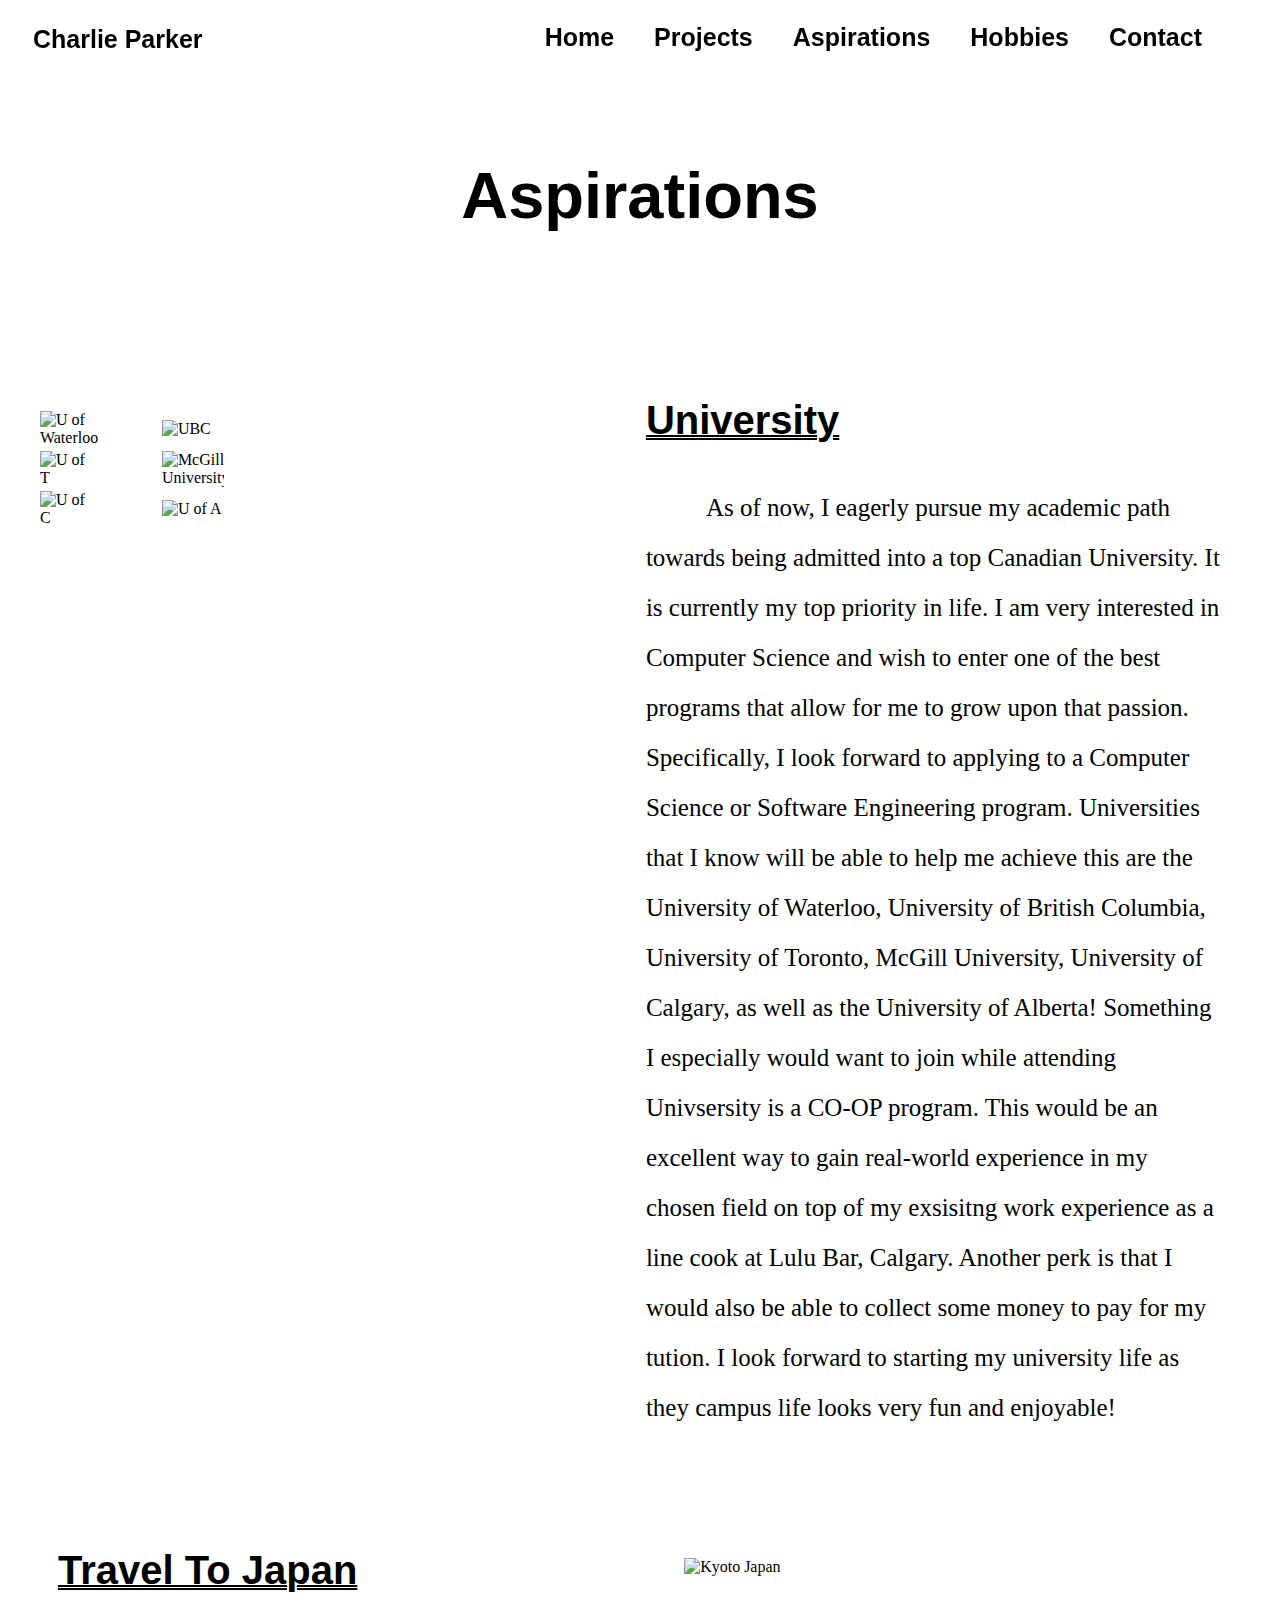
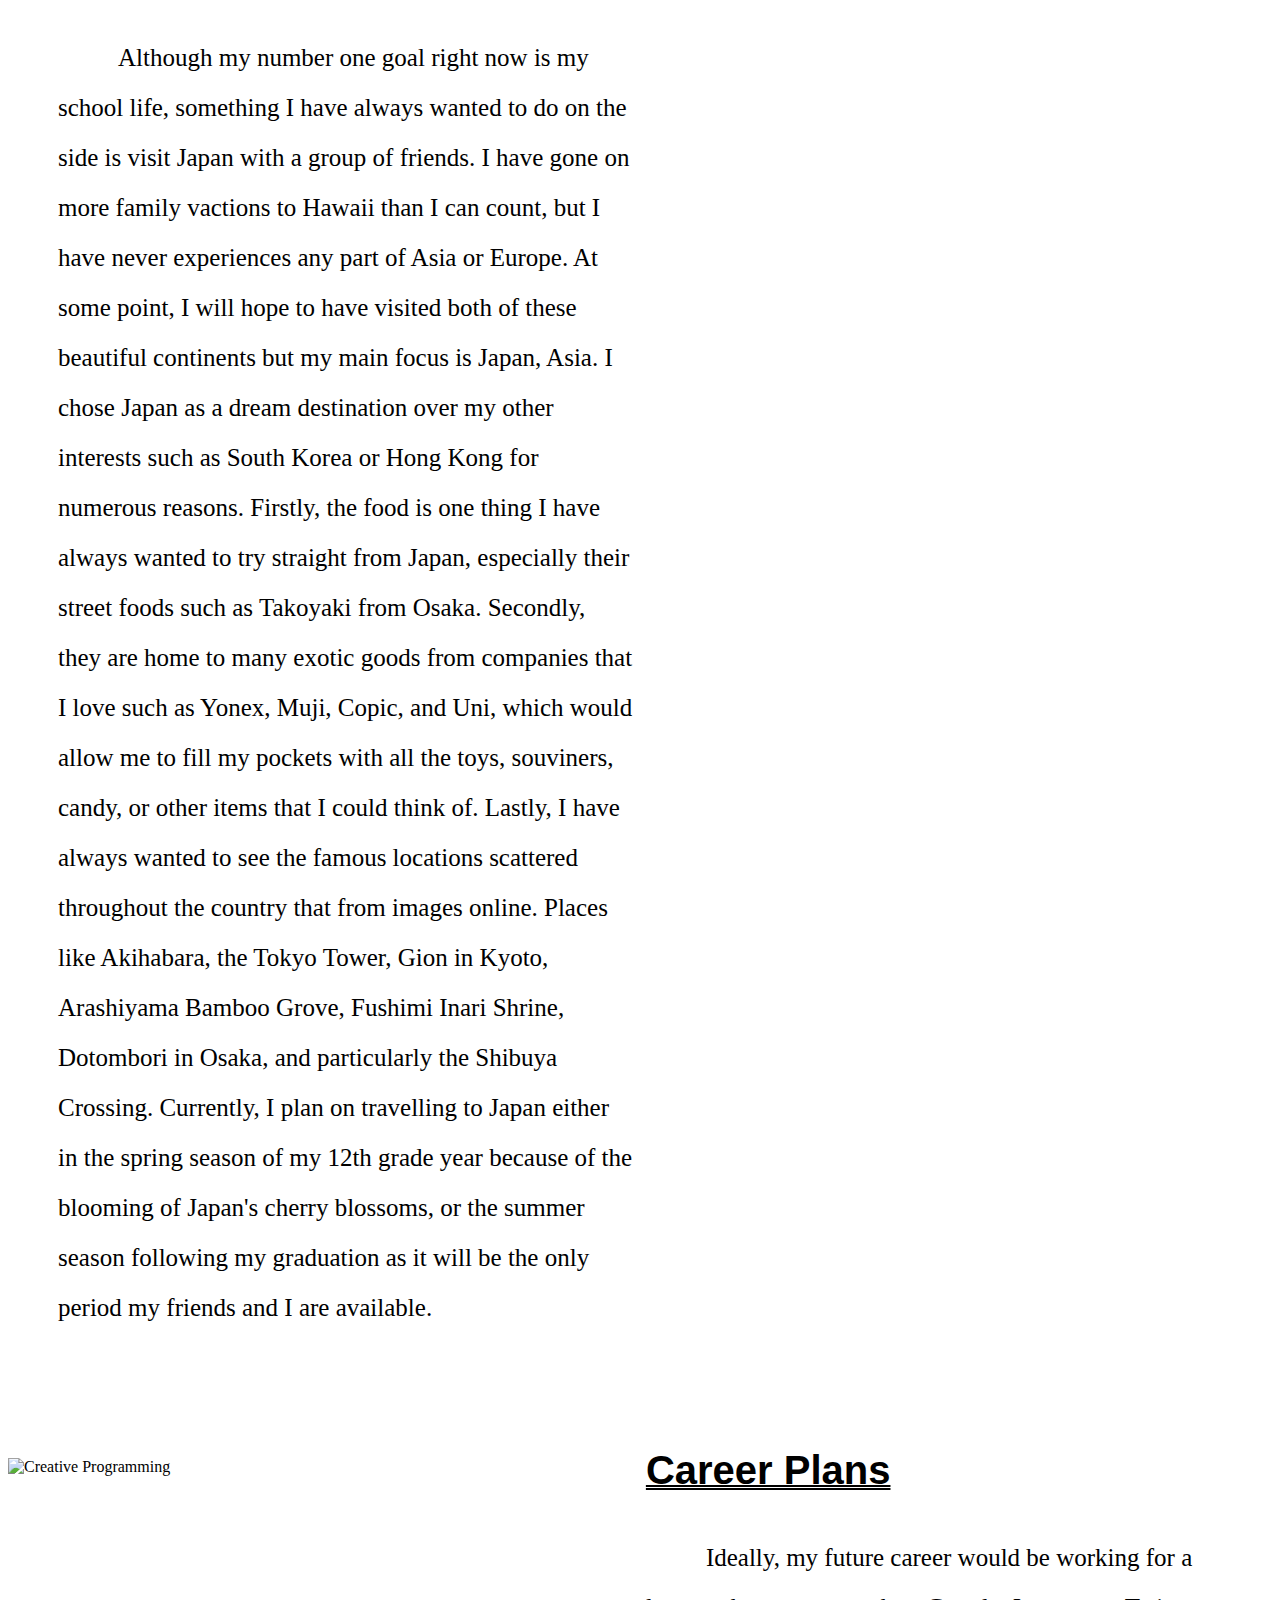
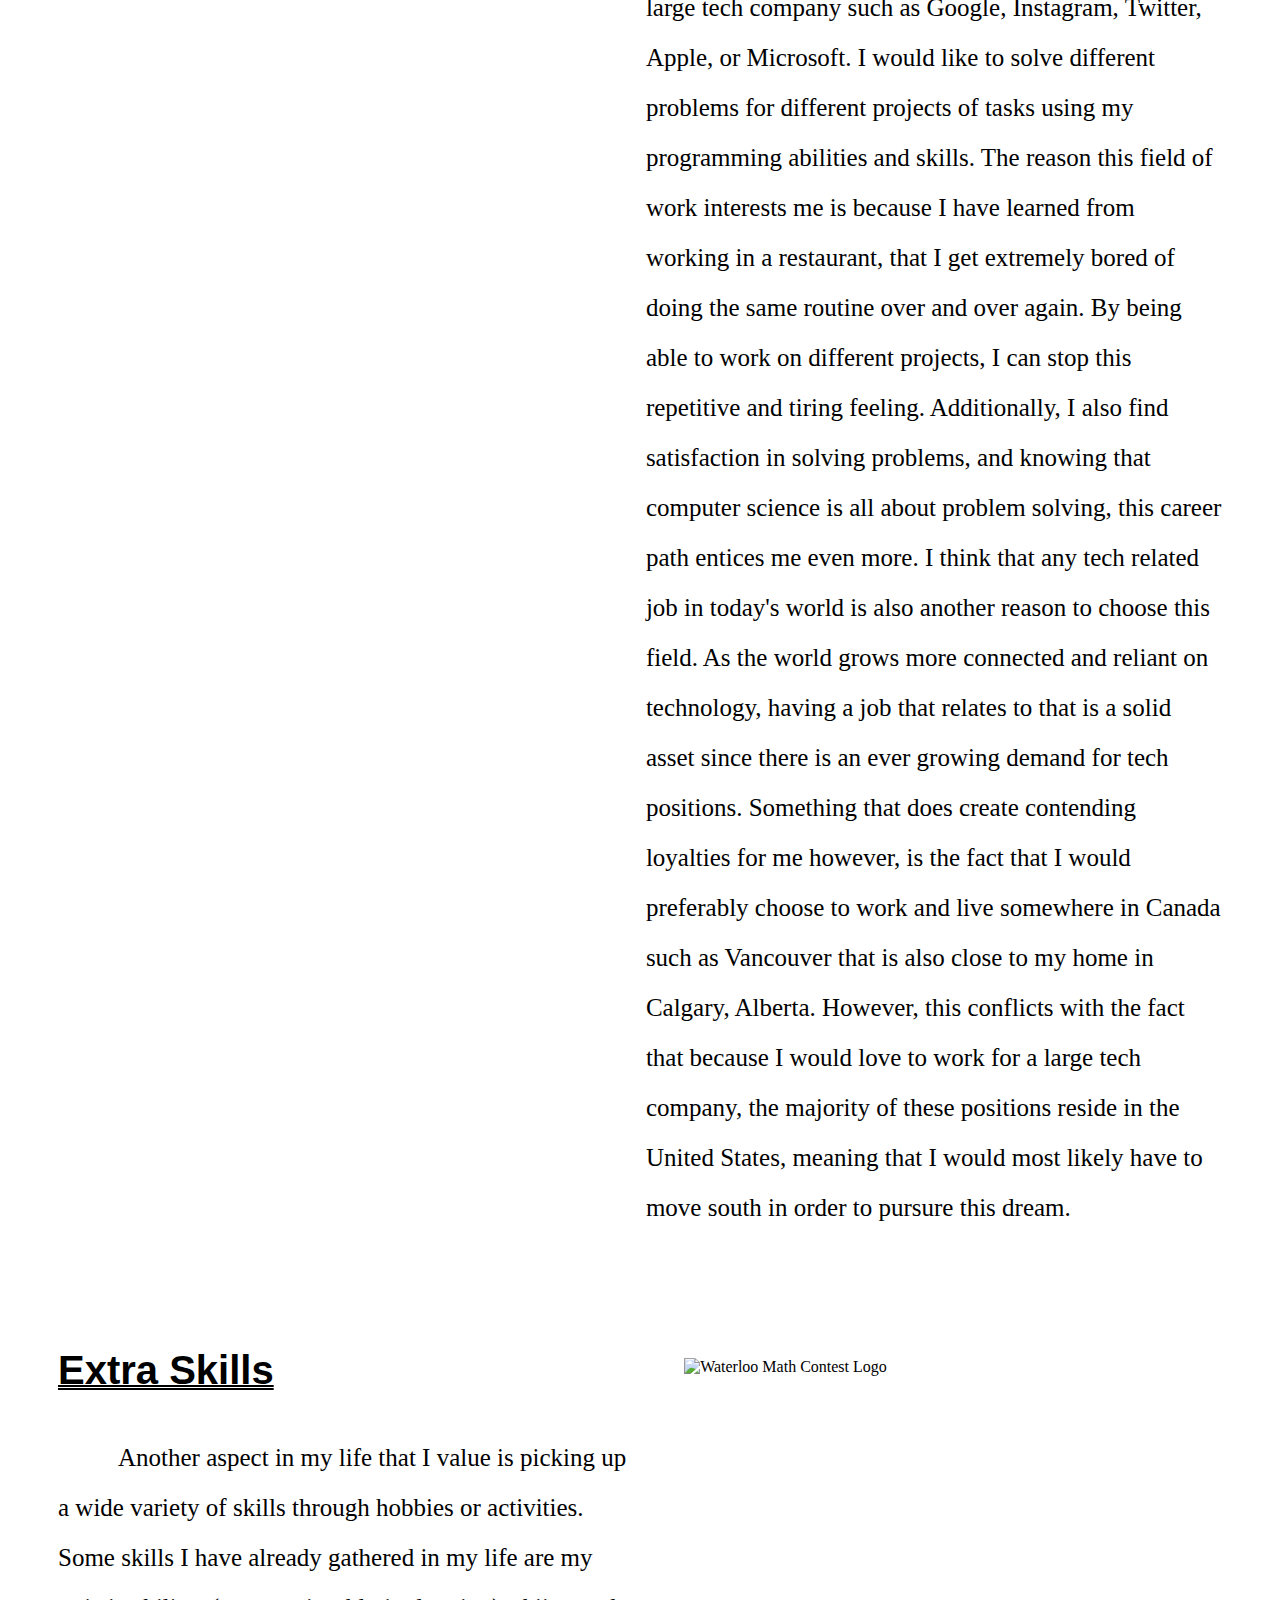
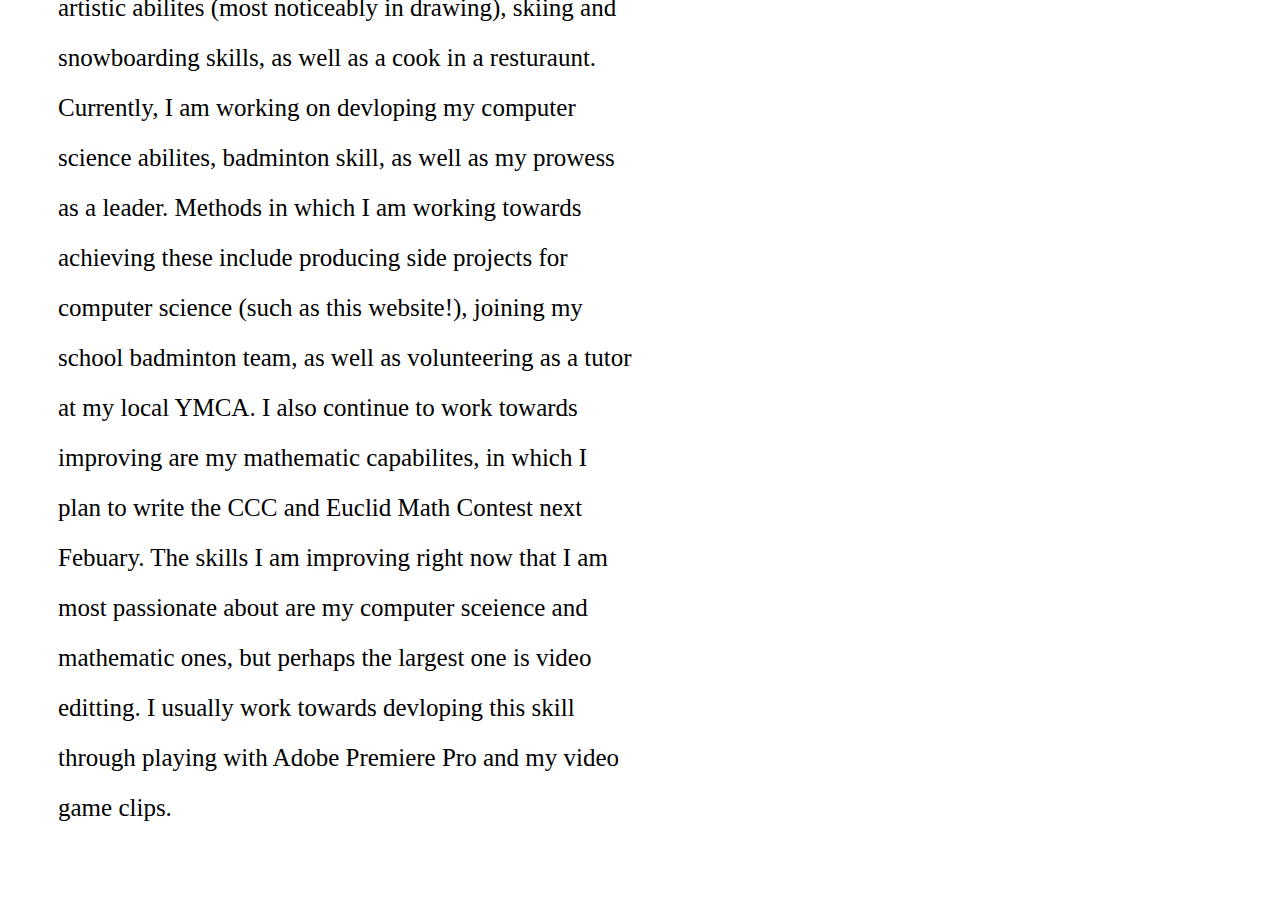
==== aspirations.html @ ce06e447 "Add files via upload" ====
<!DOCTYPE html>
<html>

<head>
  <meta charset="utf-8">
  <meta name="viewport" content="width=device-width">
  <title>Personal Website - Charlie Parker</title>
  <link href="style.css" rel="stylesheet" type="text/css" />
</head>

<body id='body2'>
  <div class='navBarLight'>
    <h1>Charlie Parker</h1>
    <a class='navEffectLight' href="contact.html">Contact</a>
    <a class='navEffectLight' href="hobbies.html">Hobbies</a>
    <a class='navEffectLight' href="aspirations.html">Aspirations</a>
    <a class='navEffectLight' href="projects.html">Projects</a>
    <a class='navEffectLight' href="index.html">Home</a>
  </div>

  <h1 class='title'>Aspirations</h1>
  <div class='aspirationsList'>
    <div id='rowAlign'>
      <table id='aspirationsTable'>
        <tr>
          <td><img class='universityPng' src='https://upload.wikimedia.org/wikipedia/en/thumb/6/6e/University_of_Waterloo_seal.svg/1200px-University_of_Waterloo_seal.svg.png' alt='U of Waterloo'></td><td><img class='universityPng' src='https://cdn.remitanalyst.com/filters:format(webp)/images/blogs/86-canada-universities-with-best-scholarship/ubc-logo.jpg' alt='UBC'></td>
        </tr>
        <tr>
          <td><img class='universityPng' src='https://upload.wikimedia.org/wikipedia/en/thumb/0/04/Utoronto_coa.svg/250px-Utoronto_coa.svg.png' alt='U of T'></td><td><img class='universityPng' src='https://www.huanglabmcgill.org/uploads/1/2/1/6/121601138/mcgill_orig.png' alt='McGill University'></td>
        </tr>
        <tr>
          <td><img class='universityPng' src='https://upload.wikimedia.org/wikipedia/en/thumb/f/fb/UofCCoat.svg/1200px-UofCCoat.svg.png' alt='U of C'></td><td><img class='universityPng' src='https://leapassets.s3.ap-south-1.amazonaws.com/1200px_University_of_Alberta_seal_svg_df4d1d3cb6.png' alt='U of A'></td>
        </tr>
      </table>
      <div class='aspirationsItem'>
        <h3 class='subTitle'>University</h3>
        <p>As of now, I eagerly pursue my academic path towards being admitted into a top Canadian University. It is currently my top priority in life. I am very interested in Computer Science and wish to enter one of the best programs that allow for me to grow upon that passion. Specifically, I look forward to applying to a Computer Science or Software Engineering program. Universities that I know will be able to help me achieve this are the University of Waterloo, University of British Columbia, University of Toronto, McGill University, University of Calgary, as well as the University of Alberta! Something I especially would want to join while attending Univsersity is a CO-OP program. This would be an excellent way to gain real-world experience in my chosen field on top of my exsisitng work experience as a line cook at Lulu Bar, Calgary. Another perk is that I would also be able to collect some money to pay for my tution. I look forward to starting my university life as they campus life looks very fun and enjoyable!</p>
      </div>
    </div>
    <div id='rowAlign'>
      <div class='aspirationsItem'>
        <h3 class='subTitle'>Travel To Japan</h3>
        <p>Although my number one goal right now is my school life, something I have always wanted to do on the side is visit Japan with a group of friends. I have gone on more family vactions to Hawaii than I can count, but I have never experiences any part of Asia or Europe. At some point, I will hope to have visited both of these beautiful continents but my main focus is Japan, Asia. I chose Japan as a dream destination over my other interests such as South Korea or Hong Kong for numerous reasons. Firstly, the food is one thing I have always wanted to try straight from Japan, especially their street foods such as Takoyaki from Osaka. Secondly, they are home to many exotic goods from companies that I love such as Yonex, Muji, Copic, and Uni, which would allow me to fill my pockets with all the toys, souviners, candy, or other items that I could think of. Lastly, I have always wanted to see the famous locations scattered throughout the country that from images online. Places like Akihabara, the Tokyo Tower, Gion in Kyoto, Arashiyama Bamboo Grove, Fushimi Inari Shrine, Dotombori in Osaka, and particularly the Shibuya Crossing. Currently, I plan on travelling to Japan either in the spring season of my 12th grade year because of the blooming of Japan's cherry blossoms, or the summer season following my graduation as it will be the only period my friends and I are available.</p>
      </div>
      <img class='aspirationsImage' src='https://www.state.gov/wp-content/uploads/2019/04/Japan-2107x1406.jpg' alt='Kyoto Japan'>
    </div>
    <div id='rowAlign'>
      <img class='aspirationsImage' src='https://www.apple.com/newsroom/images/passions/education/Apple-STEAM-Day-hero_Full-Bleed-Image.jpg.large.jpg' alt='Creative Programming'>
      <div class='aspirationsItem'>
        <h3 class='subTitle'>Career Plans</h3>
        <p>Ideally, my future career would be working for a large tech company such as Google, Instagram, Twitter, Apple, or Microsoft. I would like to solve different problems for different projects of tasks using my programming abilities and skills. The reason this field of work interests me is because I have learned from working in a restaurant, that I get extremely bored of doing the same routine over and over again. By being able to work on different projects, I can stop this repetitive and tiring feeling. Additionally, I also find satisfaction in solving problems, and knowing that computer science is all about problem solving, this career path entices me even more. I think that any tech related job in today's world is also another reason to choose this field. As the world grows more connected and reliant on technology, having a job that relates to that is a solid asset since there is an ever growing demand for tech positions. Something that does create contending loyalties for me however, is the fact that I would preferably choose to work and live somewhere in Canada such as Vancouver that is also close to my home in Calgary, Alberta. However, this conflicts with the fact that because I would love to work for a large tech company, the majority of these positions reside in the United States, meaning that I would most likely have to move south in order to pursure this dream.</p>
      </div>
    </div>
    <div id='rowAlign'>
      <div class='aspirationsItem'>
        <h3 class='subTitle'>Extra Skills</h3>
        <p>Another aspect in my life that I value is picking up a wide variety of skills through hobbies or activities. Some skills I have already gathered in my life are my artistic abilites (most noticeably in drawing), skiing and snowboarding skills, as well as a cook in a resturaunt. Currently, I am working on devloping my computer science abilites, badminton skill, as well as my prowess as a leader. Methods in which I am working towards achieving these include producing side projects for computer science (such as this website!), joining my school badminton team, as well as volunteering as a tutor at my local YMCA. I also continue to work towards improving are my mathematic capabilites, in which I plan to write the CCC and Euclid Math Contest next Febuary. The skills I am improving right now that I am most passionate about are my computer sceience and mathematic ones, but perhaps the largest one is video editting. I usually work towards devloping this skill through playing with Adobe Premiere Pro and my video game clips.</p>
      </div>
      <img class='aspirationsImage' src='http://umchighschool.com/wp-content/uploads/2021/02/CEMC-Logo.png' alt='Waterloo Math Contest Logo'>
    </div>
  </div>
  
  <script src="script.js"></script>
</body>

</html>
---- style.css ----
html {
  height: 100%;
  width: 100%;
}

#body {
  margin: 0px;
  background: linear-gradient(rgba(0, 0, 0, 0.5), rgba(0, 0, 0, 0.5)), url('https://images.alphacoders.com/991/991927.jpg');
  background-size: cover;
  background-position: center;
  background-repeat: no-repeat;
  background-attachment: fixed;
  height: 200%;
  width: 100%;
}

.navBarDark {
  position: sticky;
  top: 0;
  overflow: hidden;
  background-color: transparent;
  padding-right: 50px;
  padding-bottom: 0px;
}

.navBarDark h1 {
  float: left;
  font-size: 25px;
  text-align: center;
  padding-left: 25px;
  color: white;
  margin-bottom: 10px;
}

.navBarDark a {
  float: right;
  color: white;
  text-align: center;
  font-size: 25px;
  padding: 15px 20px;
  text-decoration: none;
}

#homeTitle {
  text-align: center;
  margin-bottom: 1000px;
  margin-top: 100px;
  font-family: 'Poppins', sans-serif;
  position: sticky;
  top: 75px;
}

#homeTitle h1 {
  font-size: 100px;
  margin-bottom: 0;
  color: white;
}

#homeTitle h5 {
  font-size: 25px;
  margin-top: 0;
  margin-bottom: 0;
  color: white;
}

#homeTitle h6 {
  font-size: 15px;
  margin-top: 10px;
  margin-bottom: 0;
  color: white;
}

.navList {
  text-align: center;
  background-color: white;
  margin: 0;
  padding: 0;
}

.navList li {
  font-family: 'Poppins', sans-serif;
  font-size: 25px;
  margin: 50px 0px;
  display: table-cell;
  font-weight: 500;
  border: 3px solid #8d54ff;
  width: 20%;
  padding-bottom: 50px;
  position: relative;
}

.navList a {
  color: white;
  background-color: #8d54ff;
  text-align: center;
  font-size: 20px;
  padding: 15px 20px;
  text-decoration: none;
  border: 2px solid #8d54ff;
  border-radius: 8px;
  bottom: 50px;
  left: 25%;
  right: 25%;
  position: absolute;
}

.navList a:hover {
  color: #8d54ff;
  background-color: white;
}

.navList h2 {
  font-family: 'Poppins', sans-serif;
  font-weight: 400;
  font-size: 40px;
  margin: 20px 0px;
}

.navList p {
  font-size: 20px;
  margin: 20px 50px 400px 50px;
}

#projectsHover:hover {
  background: linear-gradient(rgba(0, 0, 0, 0.5), rgba(0, 0, 0, 0.5)), url('https://thumbs.dreamstime.com/b/computer-code-programming-coding-process-d-illustration-170640165.jpg');
  background-size: cover;
  background-repeat: no-repeat;
  background-position: center;
  color: white;
}

#aspirationsHover:hover {
  background: linear-gradient(rgba(0, 0, 0, 0.5), rgba(0, 0, 0, 0.5)), url('https://media.istockphoto.com/id/1252548900/vector/businessman-holding-a-flag-looking-at-the-flag-farther-from-the-top-of-the-arrow.jpg?s=612x612&w=0&k=20&c=OPREH08X2K_8lAJU9Vciy5Y0Gx5MtUDtB8ygN3kkA9Y=');
  background-size: cover;
  background-repeat: no-repeat;
  background-position: center;
  color: white;
}

#hobbiesHover:hover {
  background: linear-gradient(rgba(0, 0, 0, 0.5), rgba(0, 0, 0, 0.5)), url('https://cdn-res.keymedia.com/cms/images/ca/155/0319_637171637373959129.jpg');
  background-size: cover;
  background-repeat: no-repeat;
  background-position: center;
  color: white;
}

#contactHover:hover {
  background: linear-gradient(rgba(0, 0, 0, 0.5), rgba(0, 0, 0, 0.5)), url('https://media.istockphoto.com/id/1170264057/photo/contact-us-concept-with-wood-block-and-symbols.jpg?s=612x612&w=0&k=20&c=dOAQngtWUKDNZTQz98IaPR4-fax102aaf2T5P1Zk_KA=');
  background-size: cover;
  background-repeat: no-repeat;
  background-position: center;
  color: white;
}

#projectsHover {
  border-right:none;
}

#aspirationsHover {
  border-right:none;
}

#hobbiesHover {
  border-right:none;
}

#navContainer {
  padding: 100px 80px;
  background-color: transparent;
  position: sticky;
  top: 200px;
}

#body1 {
  background: url('https://wallpaperaccess.com/full/260164.jpg');
}

.title {
  text-align: center;
  margin-top: 75px;
  font-family: 'Poppins', sans-serif;
  font-size: 65px;
  font-weight: 600;
}

.projectsTable, .projectsTableData {
  border: 3px solid #8d54ff;
  margin-left: auto;
  margin-right: auto;
  text-align: center;
}

.projectsTable {
  table-layout: fixed;
  width: 80%;
}

.projectButton {
  color: white;
  font-size: 50px;
  padding: 200px 20px;
  text-decoration: none;
  display: block;
}

#empty {
  font-size: 30px;
  font-weight: 100;
  background: linear-gradient(lightgrey, black);
  color: black;
}

#empty:hover {
  background: linear-gradient(white, #1c1c1c);
  color: white;
}

#worldCupSim {
  background: linear-gradient(rgba(0, 0, 0, 0.5), rgba(0, 0, 0, 0.5)), url('https://images.indianexpress.com/2022/12/FIFA-World-Cup-2022-finals.jpg');
  background-size: cover;
  background-repeat: no-repeat;
  background-position: center;
}

#worldCupSim:hover {
  background: url('https://images.indianexpress.com/2022/12/FIFA-World-Cup-2022-finals.jpg');
  background-size: cover;
  background-repeat: no-repeat;
  background-position: center;
}

#dragonGame {
  background: linear-gradient(rgba(0, 0, 0, 0.5), rgba(0, 0, 0, 0.5)), url('https://preview.redd.it/cceb82p5arz61.jpg?auto=webp&s=0398b8f36053d2022c96362633580cfc5994bd52');
  background-size: cover;
  background-repeat: no-repeat;
  background-position: center;
}

#dragonGame:hover {
  background: url('https://preview.redd.it/cceb82p5arz61.jpg?auto=webp&s=0398b8f36053d2022c96362633580cfc5994bd52');
  background-size: cover;
  background-repeat: no-repeat;
  background-position: center;
}

#red7 {
  background: linear-gradient(rgba(0, 0, 0, 0.5), rgba(0, 0, 0, 0.5)), url('https://meeplelikeus.b-cdn.net/wp-content/uploads/2017/09/20170905_113531.jpg');
  background-size: cover;
  background-repeat: no-repeat;
  background-position: center;
}

#red7:hover {
  background: url('https://meeplelikeus.b-cdn.net/wp-content/uploads/2017/09/20170905_113531.jpg');
  background-size: cover;
  background-repeat: no-repeat;
  background-position: center;
}

.navBarLight {
  position: sticky;
  top: 0;
  overflow: hidden;
  background-color: transparent;
  padding-right: 50px;
}

.navBarLight h1 {
  float: left;
  font-size: 25px;
  text-align: center;
  padding-left: 25px;
  color: black;
  margin-bottom: 10px;
}

.navBarLight a {
  float: right;
  color: black;
  text-align: center;
  font-size: 25px;
  padding: 15px 20px;
  text-decoration: none;
}

.navBarLight a:hover {
  color: #8d54ff;
}

.emailContainer {
  font-size: 30px;
  text-align: center;
  padding: 10px;
  display: inline-block;
  margin-right: auto;
  margin-left: auto;
}

.emailContainer h4 {
  font-size: 30px;
  padding-bottom: 0;
  margin-bottom: 15px;
}

.email {
  position: relative;
  padding: 0;
  margin: 0;
  z-index: 1;
  display: inline-block;
}

.email:after {
  content: '';
  position: absolute;
  background-color: #8d54ff;
  width: calc(100% + 16px);
  top: -8px;
  bottom: -8px;
  left: -8px;
  z-index: -1;
  
  transform: scaleX(0.02);
  transform-origin: left;
  transition: transform 250ms ease-in;
}

.emailContainer:hover .email:after {
  transform: scaleX(1);
}

#body4 {
  text-align: center;
  background: url('https://wallpaperaccess.com/full/260164.jpg');
  background-size: cover;
  background-repeat: no-repeat;
  background-position: center;
}

#contactInfoTitle {
  margin-bottom: 0;
}

#hint {
  margin-top: 5px;
}

#animePng {
  position: absolute;
  bottom: 0;
  left: 0;
}

.navEffectDark {
  background-image: linear-gradient(
    to right,
    #8d54ff,
    #8d54ff 50%,
    white 50%
  );
  background-size: 200% 100%;
  background-position: -100%;
  display: inline-block;
  padding: 5px 0;
  position: relative;
  -webkit-background-clip: text;
  -webkit-text-fill-color: transparent;
  transition: all 0.3s ease-in-out;
}

.navEffectDark:before{
  content: '';
  background: #8d54ff;
  display: block;
  position: absolute;
  bottom: -3px;
  left: 0;
  width: 0;
  height: 3px;
  transition: all 0.3s ease-in-out;
}

.navEffectDark:hover {
 background-position: 0;
}

.navEffectDark:hover::before{
  width: 100%;
}

.navEffectLight {
  background-image: linear-gradient(
    to right,
    #8d54ff,
    #8d54ff 50%,
    black 50%
  );
  background-size: 200% 100%;
  background-position: -100%;
  display: inline-block;
  padding: 5px 0;
  position: relative;
  -webkit-background-clip: text;
  -webkit-text-fill-color: transparent;
  transition: all 0.3s ease-in-out;
}

.navEffectLight:before{
  content: '';
  background: #8d54ff;
  display: block;
  position: absolute;
  bottom: -3px;
  left: 0;
  width: 0;
  height: 3px;
  transition: all 0.3s ease-in-out;
}

.navEffectLight:hover {
 background-position: 0;
}

.navEffectLight:hover::before{
  width: 100%;
}

.navBarDark, .navBarLight {
  font-family: 'Poppins', sans-serif;
  font-size: 27px;
  font-weight: 700;
  height: 75px;
}

.aspirationsList {
  margin-top: 75px;
}

.aspirationsItem {
  width: 49%;
  display: inline-block;
  margin-top: 50px;
  padding: 0px 50px;
}

.aspirationsImage {
  width: 50%;
  display: inline-block;
  margin-top: 100px;
}

#aspirationsTable {
  width: 50%;
  margin: 0;
  display: inline-flex;
  margin-bottom: 75px;
  margin-top: 100px;
}

#aspirationsTable td {
  width: 15%;
  margin: 0;
}

.universityPng {
  margin-left: auto;
  margin-right: auto;
  display: block;
  width: 50%;
}

.subTitle {
  font-family: 'Poppins', sans-serif;
  text-decoration: underline;
  text-decoration-style: double;
  text-decoration-thickness: 1.5px;
  font-size: 40px;
}

.aspirationsItem p {
  font-size: 25px;
  line-height: 50px;
  text-indent: 60px;
}

#body2 {
  padding-bottom: 50px;
}

#rowAlign {
  vertical-align: middle;
  display: flex;
}

#body2, #body3 {
  background: url('https://wallpaperaccess.com/full/260164.jpg');
  background-size: cover;
  background-repeat: no-repeat;
  background-position: center;
  background-attachment: fixed;
}

iframe {
  width: 1024px;
  height: 576px;
  margin-top: 100px;
}
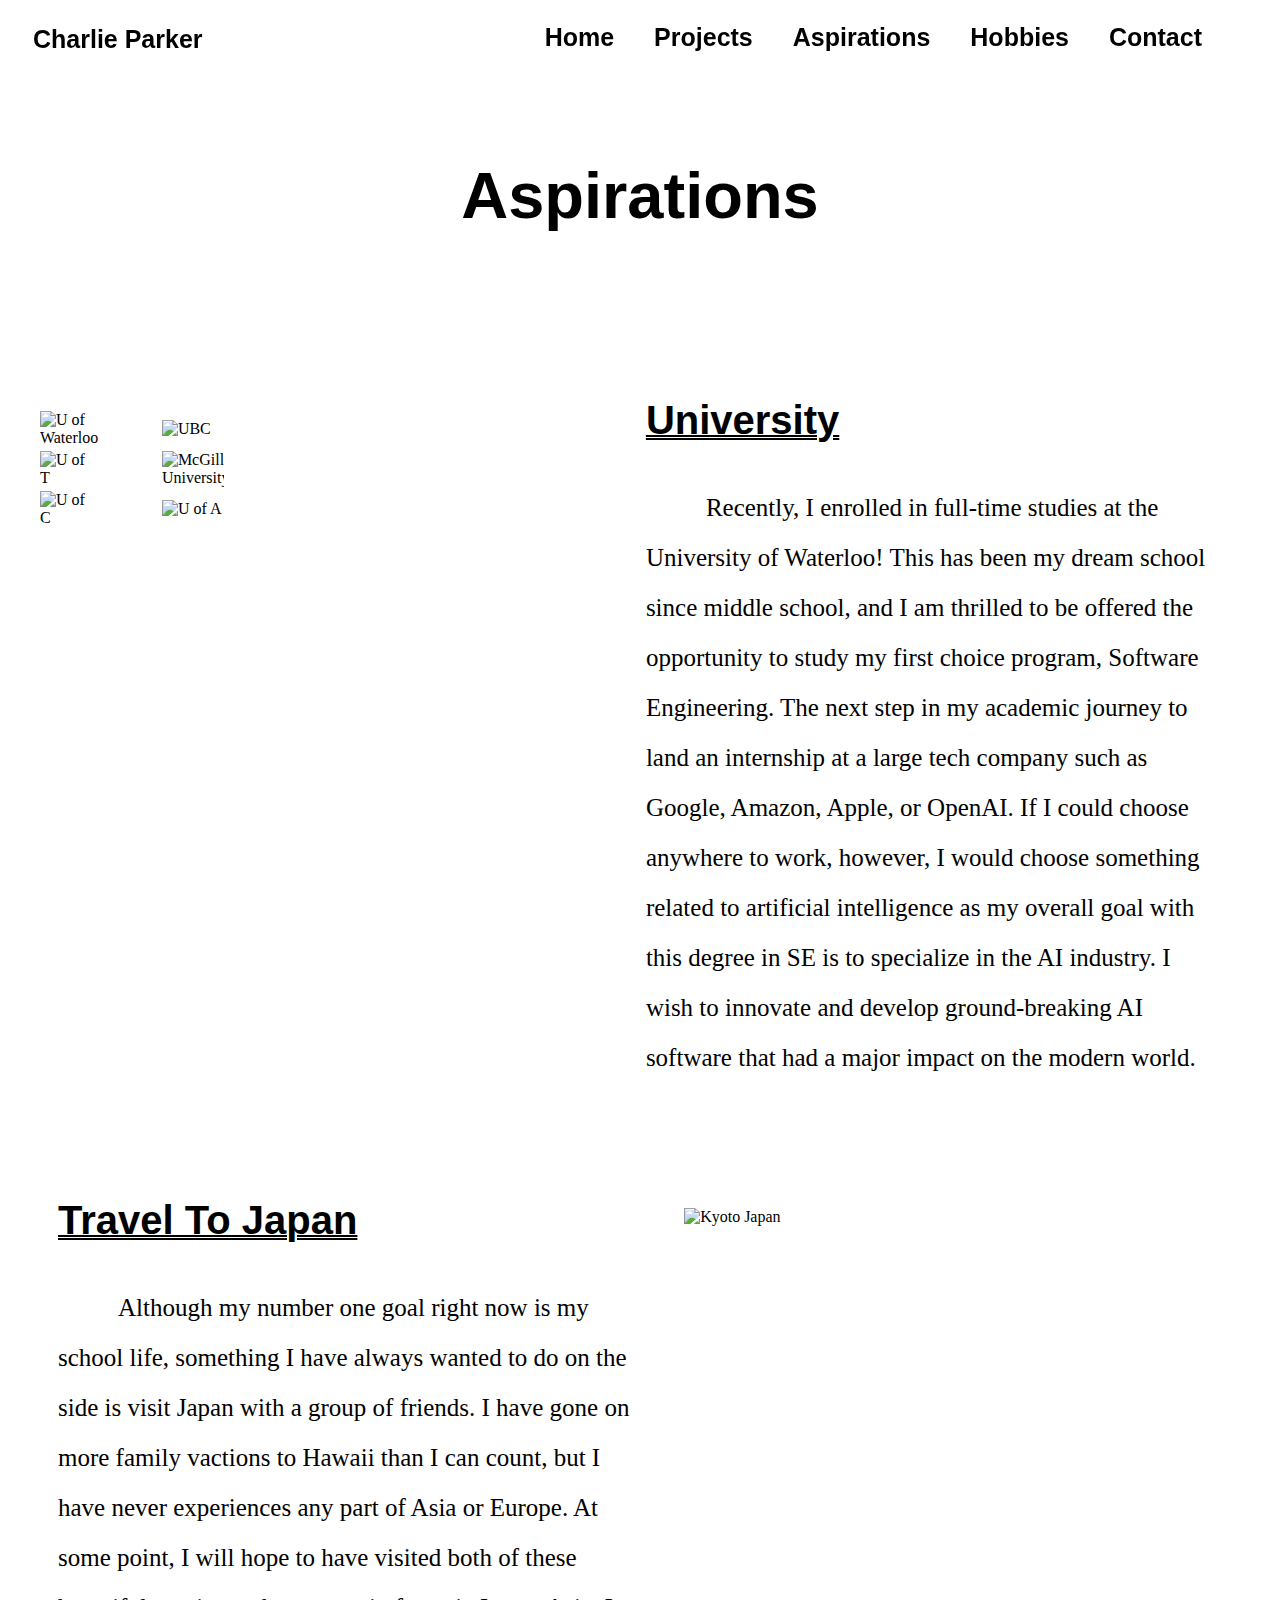
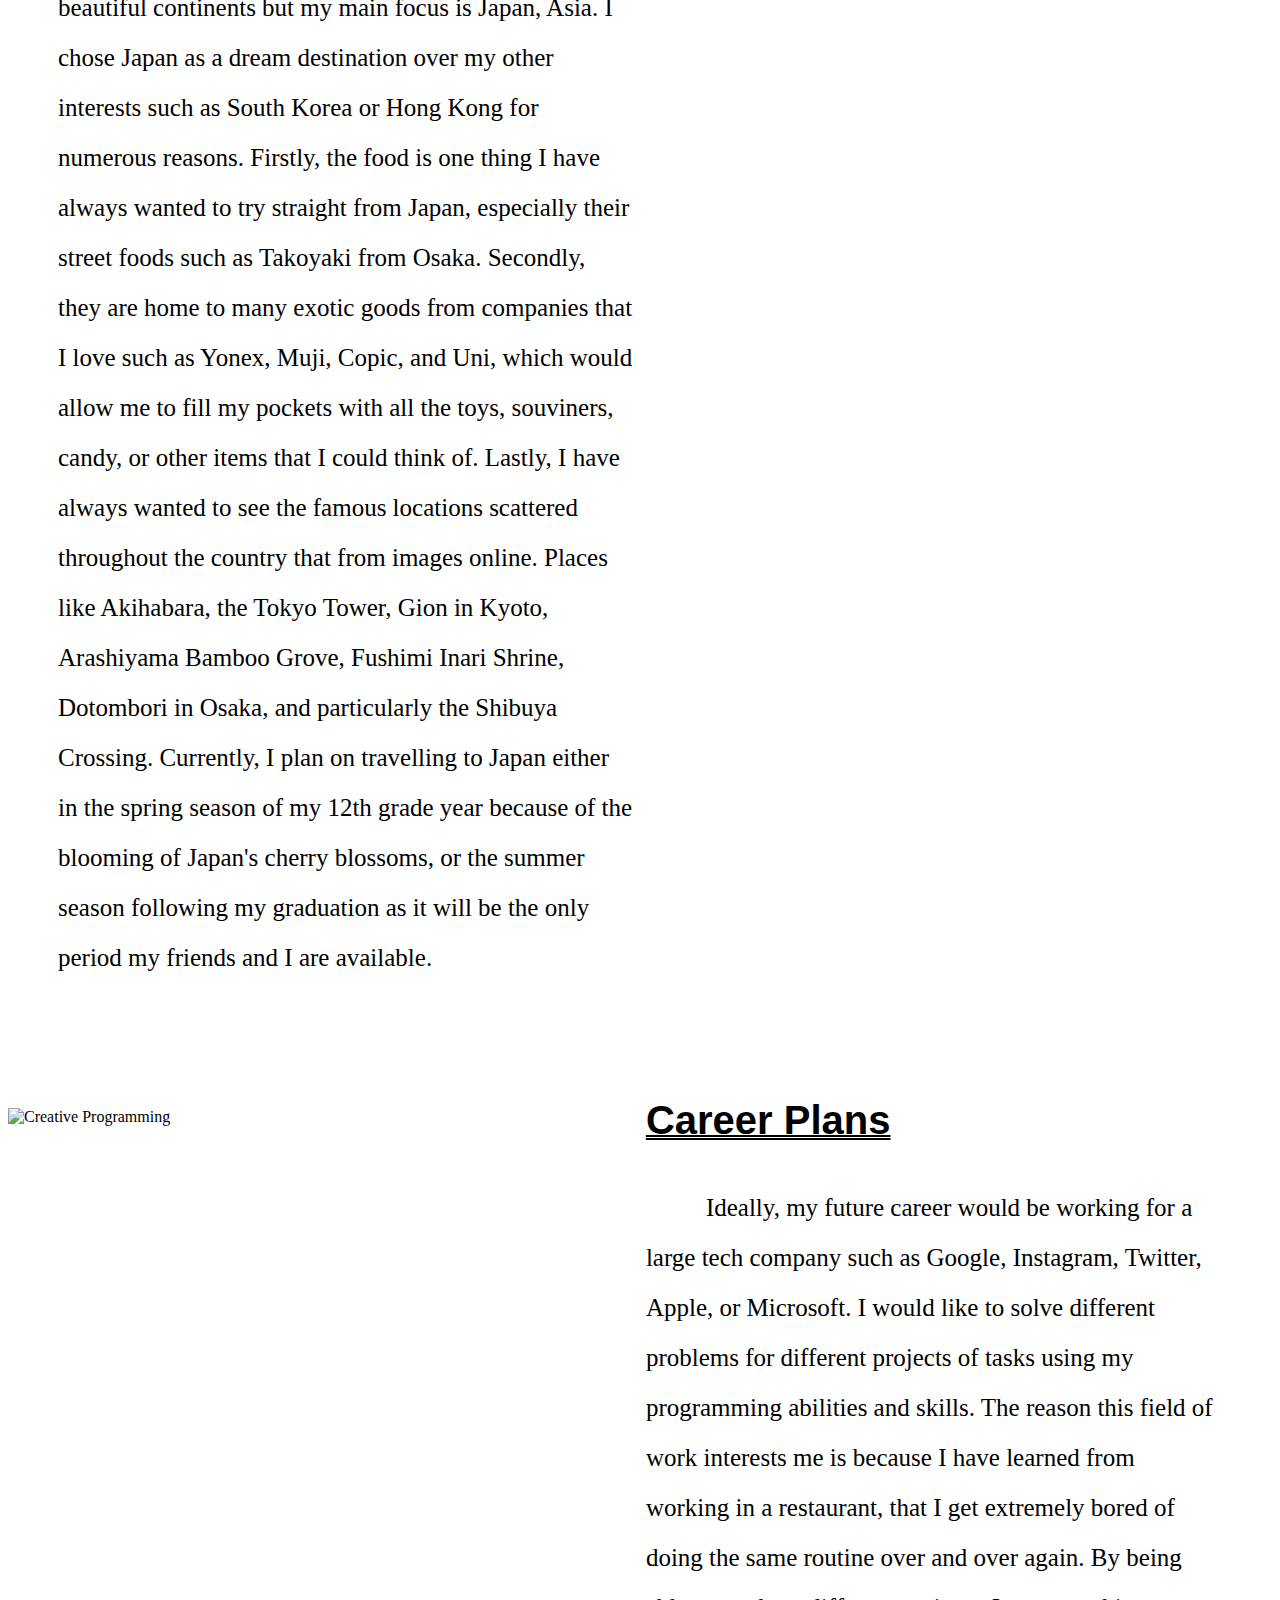
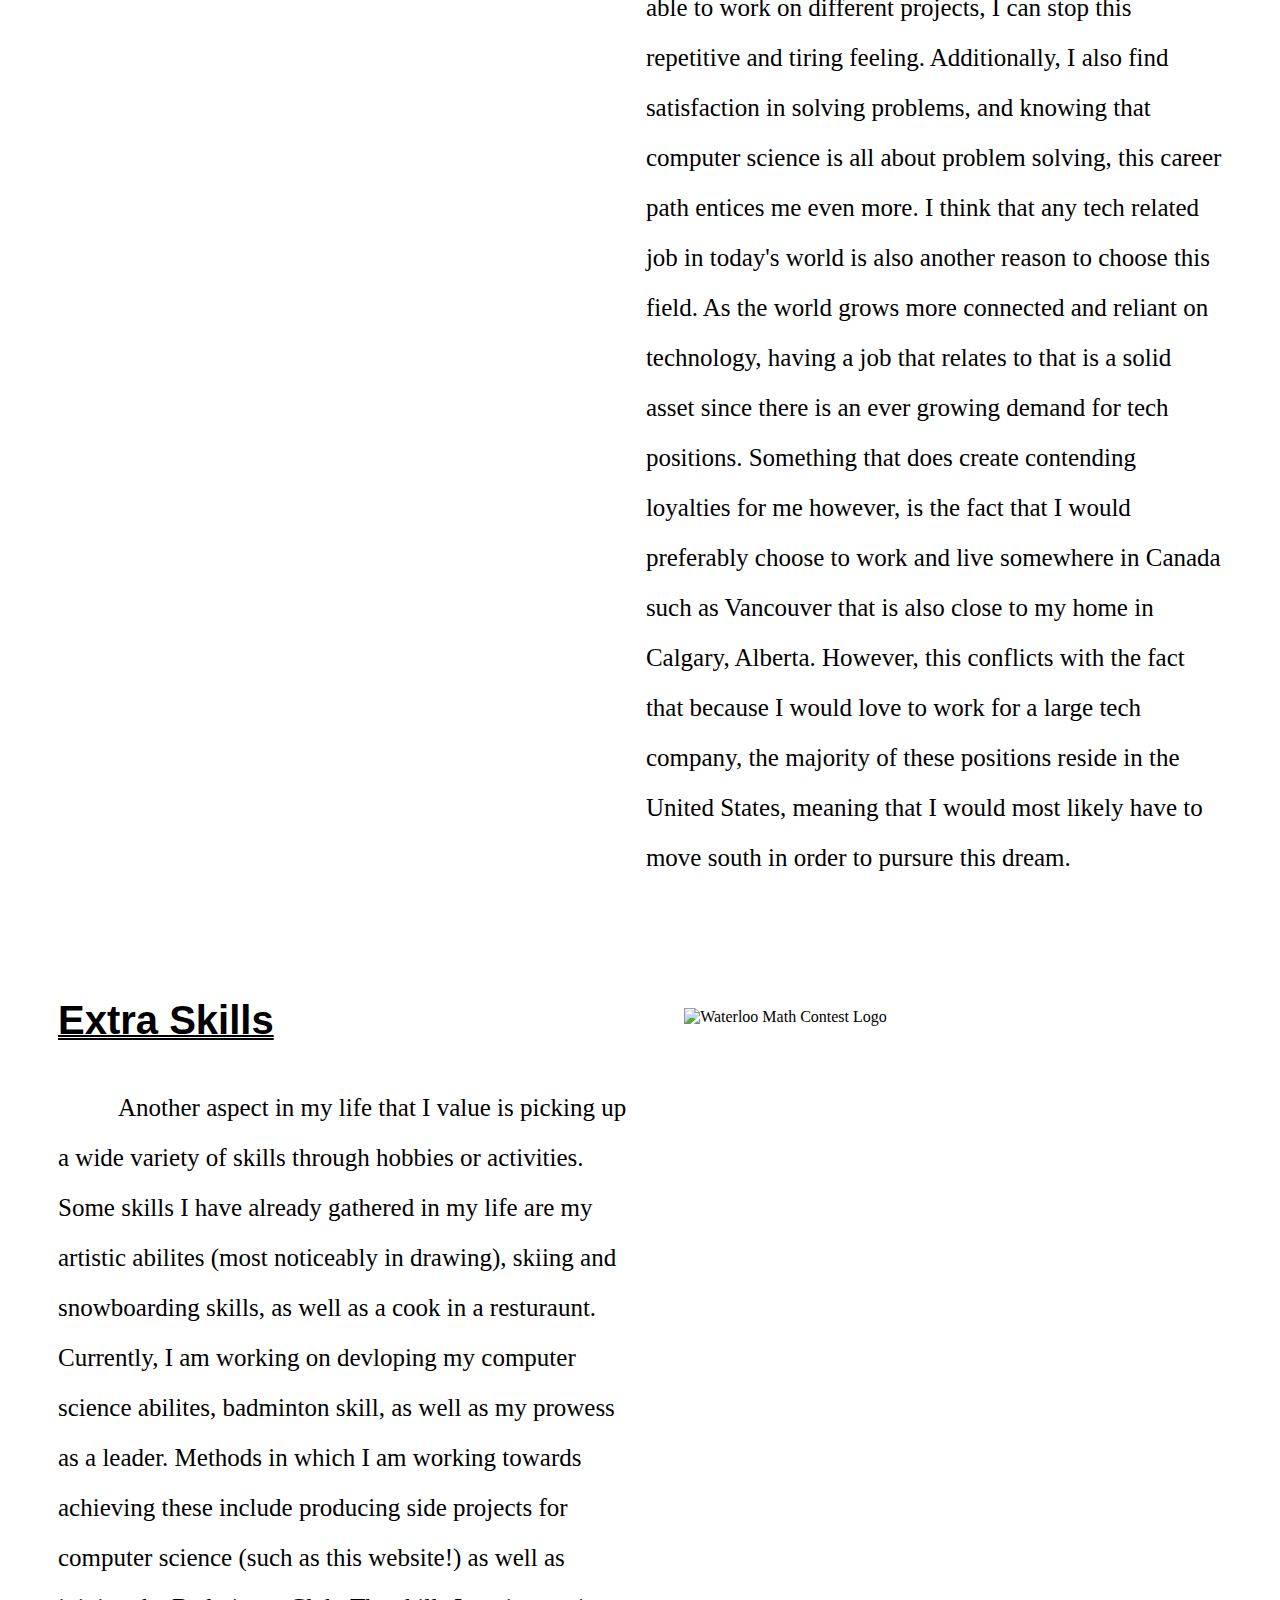
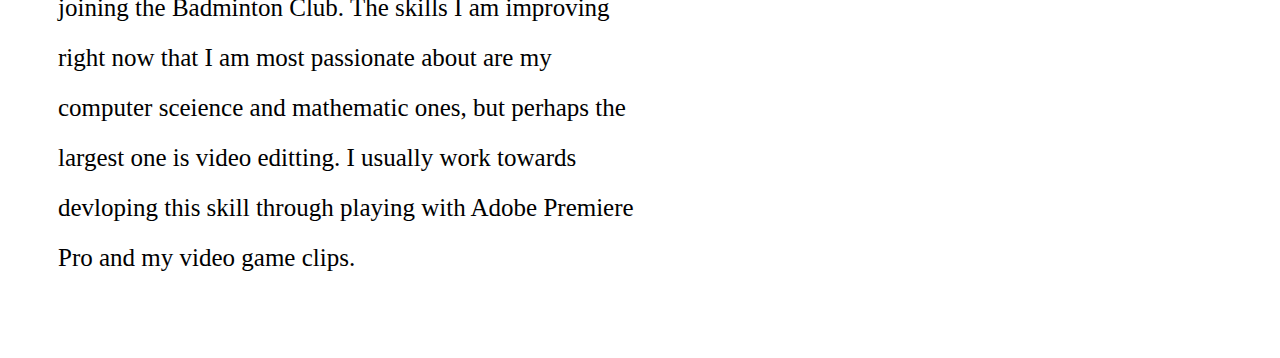
==== commit a20810a0: "Update aspirations.html" ====
--- a/aspirations.html
+++ b/aspirations.html
@@ -34,7 +34,7 @@
       </table>
       <div class='aspirationsItem'>
         <h3 class='subTitle'>University</h3>
-        <p>As of now, I eagerly pursue my academic path towards being admitted into a top Canadian University. It is currently my top priority in life. I am very interested in Computer Science and wish to enter one of the best programs that allow for me to grow upon that passion. Specifically, I look forward to applying to a Computer Science or Software Engineering program. Universities that I know will be able to help me achieve this are the University of Waterloo, University of British Columbia, University of Toronto, McGill University, University of Calgary, as well as the University of Alberta! Something I especially would want to join while attending Univsersity is a CO-OP program. This would be an excellent way to gain real-world experience in my chosen field on top of my exsisitng work experience as a line cook at Lulu Bar, Calgary. Another perk is that I would also be able to collect some money to pay for my tution. I look forward to starting my university life as they campus life looks very fun and enjoyable!</p>
+        <p>Recently, I enrolled in full-time studies at the University of Waterloo! This has been my dream school since middle school, and I am thrilled to be offered the opportunity to study my first choice program, Software Engineering. The next step in my academic journey to land an internship at a large tech company such as Google, Amazon, Apple, or OpenAI. If I could choose anywhere to work, however, I would choose something related to artificial intelligence as my overall goal with this degree in SE is to specialize in the AI industry. I wish to innovate and develop ground-breaking AI software that had a major impact on the modern world.</p>
       </div>
     </div>
     <div id='rowAlign'>
@@ -54,7 +54,7 @@
     <div id='rowAlign'>
       <div class='aspirationsItem'>
         <h3 class='subTitle'>Extra Skills</h3>
-        <p>Another aspect in my life that I value is picking up a wide variety of skills through hobbies or activities. Some skills I have already gathered in my life are my artistic abilites (most noticeably in drawing), skiing and snowboarding skills, as well as a cook in a resturaunt. Currently, I am working on devloping my computer science abilites, badminton skill, as well as my prowess as a leader. Methods in which I am working towards achieving these include producing side projects for computer science (such as this website!), joining my school badminton team, as well as volunteering as a tutor at my local YMCA. I also continue to work towards improving are my mathematic capabilites, in which I plan to write the CCC and Euclid Math Contest next Febuary. The skills I am improving right now that I am most passionate about are my computer sceience and mathematic ones, but perhaps the largest one is video editting. I usually work towards devloping this skill through playing with Adobe Premiere Pro and my video game clips.</p>
+        <p>Another aspect in my life that I value is picking up a wide variety of skills through hobbies or activities. Some skills I have already gathered in my life are my artistic abilites (most noticeably in drawing), skiing and snowboarding skills, as well as a cook in a resturaunt. Currently, I am working on devloping my computer science abilites, badminton skill, as well as my prowess as a leader. Methods in which I am working towards achieving these include producing side projects for computer science (such as this website!) as well as joining the Badminton Club. The skills I am improving right now that I am most passionate about are my computer sceience and mathematic ones, but perhaps the largest one is video editting. I usually work towards devloping this skill through playing with Adobe Premiere Pro and my video game clips.</p>
       </div>
       <img class='aspirationsImage' src='http://umchighschool.com/wp-content/uploads/2021/02/CEMC-Logo.png' alt='Waterloo Math Contest Logo'>
     </div>
@@ -63,4 +63,4 @@
   <script src="script.js"></script>
 </body>
 
-</html>+</html>
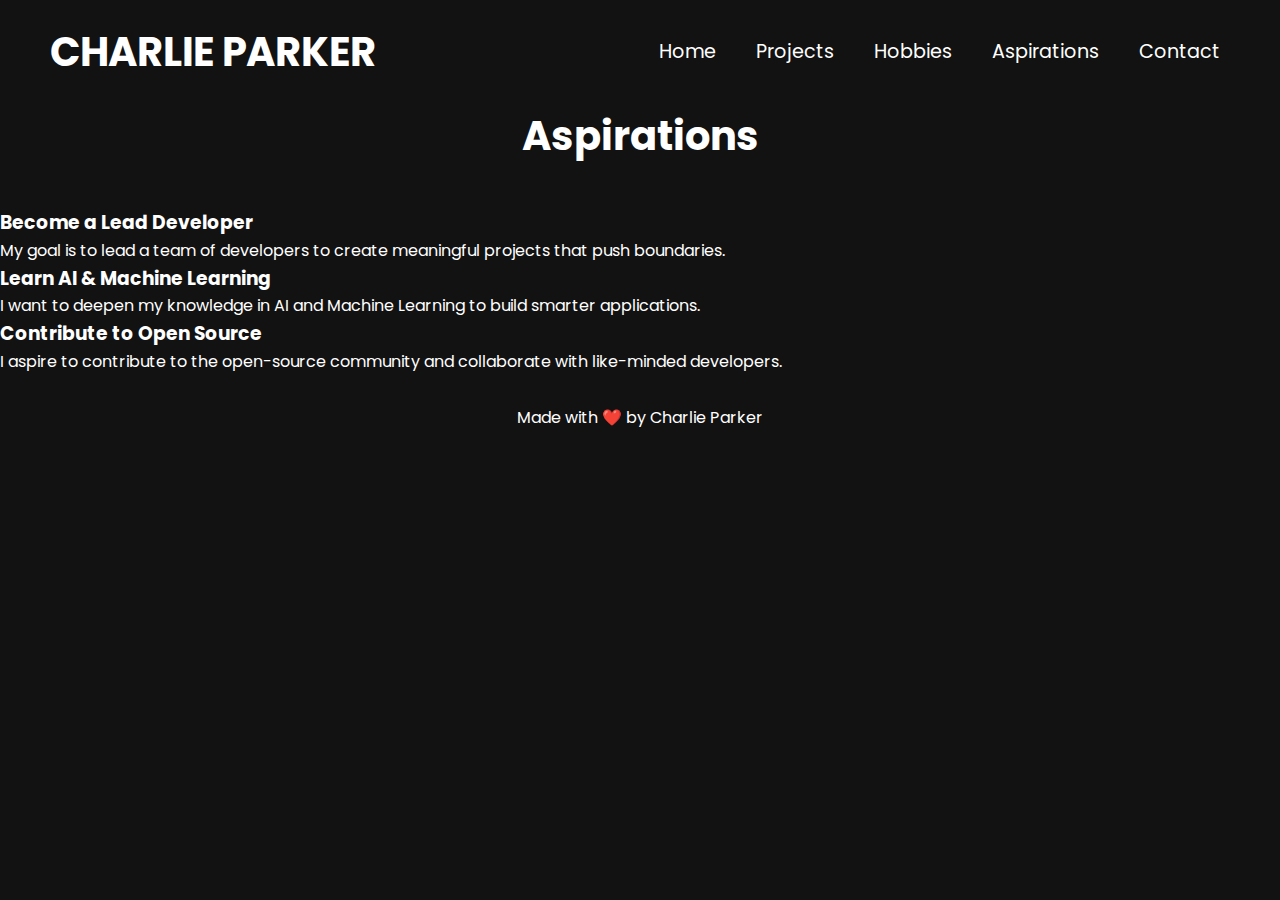
==== commit 9474d96e: "Update aspirations.html" ====
--- a/aspirations.html
+++ b/aspirations.html
@@ -1,66 +1,55 @@
 <!DOCTYPE html>
-<html>
+<html lang="en">
 
 <head>
-  <meta charset="utf-8">
-  <meta name="viewport" content="width=device-width">
-  <title>Personal Website - Charlie Parker</title>
-  <link href="style.css" rel="stylesheet" type="text/css" />
+    <meta charset="UTF-8">
+    <meta name="viewport" content="width=device-width, initial-scale=1.0">
+    <meta http-equiv="X-UA-Compatible" content="ie=edge">
+    <title>Charlie Parker | Aspirations</title>
+    <link href="https://fonts.googleapis.com/css2?family=Poppins:wght@400;600&display=swap" rel="stylesheet">
+    <link href="style.css" rel="stylesheet">
 </head>
 
-<body id='body2'>
-  <div class='navBarLight'>
-    <h1>Charlie Parker</h1>
-    <a class='navEffectLight' href="contact.html">Contact</a>
-    <a class='navEffectLight' href="hobbies.html">Hobbies</a>
-    <a class='navEffectLight' href="aspirations.html">Aspirations</a>
-    <a class='navEffectLight' href="projects.html">Projects</a>
-    <a class='navEffectLight' href="index.html">Home</a>
-  </div>
+<body id="body1">
+    <!-- Navigation Bar -->
+    <header>
+        <nav class="navBar">
+            <h1 class="logo">Charlie Parker</h1>
+            <ul class="navLinks">
+                <li><a href="index.html" class="navEffect">Home</a></li>
+                <li><a href="projects.html" class="navEffect">Projects</a></li>
+                <li><a href="hobbies.html" class="navEffect">Hobbies</a></li>
+                <li><a href="aspirations.html" class="navEffect">Aspirations</a></li>
+                <li><a href="contact.html" class="navEffect">Contact</a></li>
+            </ul>
+        </nav>
+    </header>
 
-  <h1 class='title'>Aspirations</h1>
-  <div class='aspirationsList'>
-    <div id='rowAlign'>
-      <table id='aspirationsTable'>
-        <tr>
-          <td><img class='universityPng' src='https://upload.wikimedia.org/wikipedia/en/thumb/6/6e/University_of_Waterloo_seal.svg/1200px-University_of_Waterloo_seal.svg.png' alt='U of Waterloo'></td><td><img class='universityPng' src='https://cdn.remitanalyst.com/filters:format(webp)/images/blogs/86-canada-universities-with-best-scholarship/ubc-logo.jpg' alt='UBC'></td>
-        </tr>
-        <tr>
-          <td><img class='universityPng' src='https://upload.wikimedia.org/wikipedia/en/thumb/0/04/Utoronto_coa.svg/250px-Utoronto_coa.svg.png' alt='U of T'></td><td><img class='universityPng' src='https://www.huanglabmcgill.org/uploads/1/2/1/6/121601138/mcgill_orig.png' alt='McGill University'></td>
-        </tr>
-        <tr>
-          <td><img class='universityPng' src='https://upload.wikimedia.org/wikipedia/en/thumb/f/fb/UofCCoat.svg/1200px-UofCCoat.svg.png' alt='U of C'></td><td><img class='universityPng' src='https://leapassets.s3.ap-south-1.amazonaws.com/1200px_University_of_Alberta_seal_svg_df4d1d3cb6.png' alt='U of A'></td>
-        </tr>
-      </table>
-      <div class='aspirationsItem'>
-        <h3 class='subTitle'>University</h3>
-        <p>Recently, I enrolled in full-time studies at the University of Waterloo! This has been my dream school since middle school, and I am thrilled to be offered the opportunity to study my first choice program, Software Engineering. The next step in my academic journey to land an internship at a large tech company such as Google, Amazon, Apple, or OpenAI. If I could choose anywhere to work, however, I would choose something related to artificial intelligence as my overall goal with this degree in SE is to specialize in the AI industry. I wish to innovate and develop ground-breaking AI software that had a major impact on the modern world.</p>
-      </div>
-    </div>
-    <div id='rowAlign'>
-      <div class='aspirationsItem'>
-        <h3 class='subTitle'>Travel To Japan</h3>
-        <p>Although my number one goal right now is my school life, something I have always wanted to do on the side is visit Japan with a group of friends. I have gone on more family vactions to Hawaii than I can count, but I have never experiences any part of Asia or Europe. At some point, I will hope to have visited both of these beautiful continents but my main focus is Japan, Asia. I chose Japan as a dream destination over my other interests such as South Korea or Hong Kong for numerous reasons. Firstly, the food is one thing I have always wanted to try straight from Japan, especially their street foods such as Takoyaki from Osaka. Secondly, they are home to many exotic goods from companies that I love such as Yonex, Muji, Copic, and Uni, which would allow me to fill my pockets with all the toys, souviners, candy, or other items that I could think of. Lastly, I have always wanted to see the famous locations scattered throughout the country that from images online. Places like Akihabara, the Tokyo Tower, Gion in Kyoto, Arashiyama Bamboo Grove, Fushimi Inari Shrine, Dotombori in Osaka, and particularly the Shibuya Crossing. Currently, I plan on travelling to Japan either in the spring season of my 12th grade year because of the blooming of Japan's cherry blossoms, or the summer season following my graduation as it will be the only period my friends and I are available.</p>
-      </div>
-      <img class='aspirationsImage' src='https://www.state.gov/wp-content/uploads/2019/04/Japan-2107x1406.jpg' alt='Kyoto Japan'>
-    </div>
-    <div id='rowAlign'>
-      <img class='aspirationsImage' src='https://www.apple.com/newsroom/images/passions/education/Apple-STEAM-Day-hero_Full-Bleed-Image.jpg.large.jpg' alt='Creative Programming'>
-      <div class='aspirationsItem'>
-        <h3 class='subTitle'>Career Plans</h3>
-        <p>Ideally, my future career would be working for a large tech company such as Google, Instagram, Twitter, Apple, or Microsoft. I would like to solve different problems for different projects of tasks using my programming abilities and skills. The reason this field of work interests me is because I have learned from working in a restaurant, that I get extremely bored of doing the same routine over and over again. By being able to work on different projects, I can stop this repetitive and tiring feeling. Additionally, I also find satisfaction in solving problems, and knowing that computer science is all about problem solving, this career path entices me even more. I think that any tech related job in today's world is also another reason to choose this field. As the world grows more connected and reliant on technology, having a job that relates to that is a solid asset since there is an ever growing demand for tech positions. Something that does create contending loyalties for me however, is the fact that I would preferably choose to work and live somewhere in Canada such as Vancouver that is also close to my home in Calgary, Alberta. However, this conflicts with the fact that because I would love to work for a large tech company, the majority of these positions reside in the United States, meaning that I would most likely have to move south in order to pursure this dream.</p>
-      </div>
-    </div>
-    <div id='rowAlign'>
-      <div class='aspirationsItem'>
-        <h3 class='subTitle'>Extra Skills</h3>
-        <p>Another aspect in my life that I value is picking up a wide variety of skills through hobbies or activities. Some skills I have already gathered in my life are my artistic abilites (most noticeably in drawing), skiing and snowboarding skills, as well as a cook in a resturaunt. Currently, I am working on devloping my computer science abilites, badminton skill, as well as my prowess as a leader. Methods in which I am working towards achieving these include producing side projects for computer science (such as this website!) as well as joining the Badminton Club. The skills I am improving right now that I am most passionate about are my computer sceience and mathematic ones, but perhaps the largest one is video editting. I usually work towards devloping this skill through playing with Adobe Premiere Pro and my video game clips.</p>
-      </div>
-      <img class='aspirationsImage' src='http://umchighschool.com/wp-content/uploads/2021/02/CEMC-Logo.png' alt='Waterloo Math Contest Logo'>
-    </div>
-  </div>
-  
-  <script src="script.js"></script>
+    <!-- Aspirations Section -->
+    <section class="aspirations">
+        <h2 class="sectionTitle">Aspirations</h2>
+        <div class="aspirationList">
+            <div class="aspiration">
+                <h3>Become a Lead Developer</h3>
+                <p>My goal is to lead a team of developers to create meaningful projects that push boundaries.</p>
+            </div>
+            <div class="aspiration">
+                <h3>Learn AI & Machine Learning</h3>
+                <p>I want to deepen my knowledge in AI and Machine Learning to build smarter applications.</p>
+            </div>
+            <div class="aspiration">
+                <h3>Contribute to Open Source</h3>
+                <p>I aspire to contribute to the open-source community and collaborate with like-minded developers.</p>
+            </div>
+        </div>
+    </section>
+
+    <!-- Footer -->
+    <footer>
+        <p>Made with ❤️ by Charlie Parker</p>
+    </footer>
+
+    <script src="script.js"></script>
 </body>
 
 </html>
--- a/style.css
+++ b/style.css
@@ -1,508 +1,185 @@
-html {
-  height: 100%;
-  width: 100%;
+/* General Reset and Body Styling */
+* {
+    margin: 0;
+    padding: 0;
+    box-sizing: border-box;
 }
 
-#body {
-  margin: 0px;
-  background: linear-gradient(rgba(0, 0, 0, 0.5), rgba(0, 0, 0, 0.5)), url('https://images.alphacoders.com/991/991927.jpg');
-  background-size: cover;
-  background-position: center;
-  background-repeat: no-repeat;
-  background-attachment: fixed;
-  height: 200%;
-  width: 100%;
+body {
+    font-family: 'Poppins', sans-serif;
+    color: #fff;
+    background-color: #121212;
+    line-height: 1.6;
 }
 
-.navBarDark {
-  position: sticky;
-  top: 0;
-  overflow: hidden;
-  background-color: transparent;
-  padding-right: 50px;
-  padding-bottom: 0px;
+/* Navbar Styling */
+.navBar {
+    display: flex;
+    justify-content: space-between;
+    align-items: center;
+    background-color: transparent;
+    padding: 20px 50px;
+    position: sticky;
+    top: 0;
+    z-index: 10;
 }
 
-.navBarDark h1 {
-  float: left;
-  font-size: 25px;
-  text-align: center;
-  padding-left: 25px;
-  color: white;
-  margin-bottom: 10px;
+.logo {
+    font-size: 2.5rem;
+    color: #fff;
+    text-transform: uppercase;
 }
 
-.navBarDark a {
-  float: right;
-  color: white;
-  text-align: center;
-  font-size: 25px;
-  padding: 15px 20px;
-  text-decoration: none;
+.navLinks {
+    list-style: none;
+    display: flex;
+    gap: 20px;
 }
 
-#homeTitle {
-  text-align: center;
-  margin-bottom: 1000px;
-  margin-top: 100px;
-  font-family: 'Poppins', sans-serif;
-  position: sticky;
-  top: 75px;
+.navLinks li a {
+    color: #fff;
+    text-decoration: none;
+    font-size: 1.2rem;
+    position: relative;
+    padding: 10px;
 }
 
-#homeTitle h1 {
-  font-size: 100px;
-  margin-bottom: 0;
-  color: white;
+.navEffect {
+    transition: all 0.3s ease;
 }
 
-#homeTitle h5 {
-  font-size: 25px;
-  margin-top: 0;
-  margin-bottom: 0;
-  color: white;
+.navEffect::after {
+    content: '';
+    position: absolute;
+    width: 0;
+    height: 3px;
+    background-color: #8d54ff;
+    bottom: -5px;
+    left: 0;
+    transition: width 0.3s ease;
 }
 
-#homeTitle h6 {
-  font-size: 15px;
-  margin-top: 10px;
-  margin-bottom: 0;
-  color: white;
+.navEffect:hover::after {
+    width: 100%;
 }
 
-.navList {
-  text-align: center;
-  background-color: white;
-  margin: 0;
-  padding: 0;
+.navEffect:hover {
+    color: #8d54ff;
 }
 
-.navList li {
-  font-family: 'Poppins', sans-serif;
-  font-size: 25px;
-  margin: 50px 0px;
-  display: table-cell;
-  font-weight: 500;
-  border: 3px solid #8d54ff;
-  width: 20%;
-  padding-bottom: 50px;
-  position: relative;
+/* Intro Section */
+.intro {
+    text-align: center;
+    padding: 100px 20px;
+    background: linear-gradient(to bottom, rgba(0, 0, 0, 0.7), rgba(0, 0, 0, 0.7)), url('https://images.alphacoders.com/991/991927.jpg');
+    background-size: cover;
+    background-position: center;
+    color: #fff;
 }
 
-.navList a {
-  color: white;
-  background-color: #8d54ff;
-  text-align: center;
-  font-size: 20px;
-  padding: 15px 20px;
-  text-decoration: none;
-  border: 2px solid #8d54ff;
-  border-radius: 8px;
-  bottom: 50px;
-  left: 25%;
-  right: 25%;
-  position: absolute;
+.intro h2 {
+    font-size: 3rem;
+    margin-bottom: 20px;
 }
 
-.navList a:hover {
-  color: #8d54ff;
-  background-color: white;
+.intro p {
+    font-size: 1.5rem;
+    margin-bottom: 40px;
 }
 
-.navList h2 {
-  font-family: 'Poppins', sans-serif;
-  font-weight: 400;
-  font-size: 40px;
-  margin: 20px 0px;
+.cta .btn {
+    background-color: #8d54ff;
+    color: #fff;
+    padding: 15px 30px;
+    border: none;
+    font-size: 1.2rem;
+    border-radius: 5px;
+    text-decoration: none;
+    transition: all 0.3s ease;
 }
 
-.navList p {
-  font-size: 20px;
-  margin: 20px 50px 400px 50px;
+.cta .btn:hover {
+    background-color: #fff;
+    color: #8d54ff;
 }
 
-#projectsHover:hover {
-  background: linear-gradient(rgba(0, 0, 0, 0.5), rgba(0, 0, 0, 0.5)), url('https://thumbs.dreamstime.com/b/computer-code-programming-coding-process-d-illustration-170640165.jpg');
-  background-size: cover;
-  background-repeat: no-repeat;
-  background-position: center;
-  color: white;
+/* Projects Section */
+.projects {
+    padding: 50px 20px;
+    background-color: #1a1a1a;
 }
 
-#aspirationsHover:hover {
-  background: linear-gradient(rgba(0, 0, 0, 0.5), rgba(0, 0, 0, 0.5)), url('https://media.istockphoto.com/id/1252548900/vector/businessman-holding-a-flag-looking-at-the-flag-farther-from-the-top-of-the-arrow.jpg?s=612x612&w=0&k=20&c=OPREH08X2K_8lAJU9Vciy5Y0Gx5MtUDtB8ygN3kkA9Y=');
-  background-size: cover;
-  background-repeat: no-repeat;
-  background-position: center;
-  color: white;
+.sectionTitle {
+    text-align: center;
+    font-size: 2.5rem;
+    margin-bottom: 40px;
 }
 
-#hobbiesHover:hover {
-  background: linear-gradient(rgba(0, 0, 0, 0.5), rgba(0, 0, 0, 0.5)), url('https://cdn-res.keymedia.com/cms/images/ca/155/0319_637171637373959129.jpg');
-  background-size: cover;
-  background-repeat: no-repeat;
-  background-position: center;
-  color: white;
+.projectsGrid {
+    display: grid;
+    grid-template-columns: repeat(auto-fill, minmax(300px, 1fr));
+    gap: 30px;
 }
 
-#contactHover:hover {
-  background: linear-gradient(rgba(0, 0, 0, 0.5), rgba(0, 0, 0, 0.5)), url('https://media.istockphoto.com/id/1170264057/photo/contact-us-concept-with-wood-block-and-symbols.jpg?s=612x612&w=0&k=20&c=dOAQngtWUKDNZTQz98IaPR4-fax102aaf2T5P1Zk_KA=');
-  background-size: cover;
-  background-repeat: no-repeat;
-  background-position: center;
-  color: white;
+.projectCard {
+    position: relative;
+    overflow: hidden;
+    border-radius: 10px;
+    box-shadow: 0 4px 8px rgba(0, 0, 0, 0.2);
+    transition: transform 0.3s ease;
 }
 
-#projectsHover {
-  border-right:none;
+.projectCard:hover {
+    transform: translateY(-10px);
 }
 
-#aspirationsHover {
-  border-right:none;
+.projectCard a {
+    display: block;
+    color: inherit;
+    text-decoration: none;
 }
 
-#hobbiesHover {
-  border-right:none;
+.projectImage {
+    width: 100%;
+    height: 100%;
+    object-fit: cover;
+    transition: opacity 0.3s ease;
 }
 
-#navContainer {
-  padding: 100px 80px;
-  background-color: transparent;
-  position: sticky;
-  top: 200px;
+.projectCard:hover .projectImage {
+    opacity: 0.7;
 }
 
-#body1 {
-  background: url('https://wallpaperaccess.com/full/260164.jpg');
+.projectInfo {
+    position: absolute;
+    bottom: 0;
+    left: 0;
+    right: 0;
+    background: rgba(0, 0, 0, 0.5);
+    padding: 20px;
+    text-align: center;
+    color: #fff;
+    transition: transform 0.3s ease;
+    transform: translateY(100%);
 }
 
-.title {
-  text-align: center;
-  margin-top: 75px;
-  font-family: 'Poppins', sans-serif;
-  font-size: 65px;
-  font-weight: 600;
+.projectCard:hover .projectInfo {
+    transform: translateY(0);
 }
 
-.projectsTable, .projectsTableData {
-  border: 3px solid #8d54ff;
-  margin-left: auto;
-  margin-right: auto;
-  text-align: center;
+.projectInfo h3 {
+    font-size: 1.5rem;
+    margin-bottom: 10px;
 }
 
-.projectsTable {
-  table-layout: fixed;
-  width: 80%;
+.projectInfo p {
+    font-size: 1rem;
 }
 
-.projectButton {
-  color: white;
-  font-size: 50px;
-  padding: 200px 20px;
-  text-decoration: none;
-  display: block;
+/* Footer */
+footer {
+    text-align: center;
+    padding: 30px 20px;
+    background-color: #121212;
+    font-size: 1rem;
 }
-
-#empty {
-  font-size: 30px;
-  font-weight: 100;
-  background: linear-gradient(lightgrey, black);
-  color: black;
-}
-
-#empty:hover {
-  background: linear-gradient(white, #1c1c1c);
-  color: white;
-}
-
-#worldCupSim {
-  background: linear-gradient(rgba(0, 0, 0, 0.5), rgba(0, 0, 0, 0.5)), url('https://images.indianexpress.com/2022/12/FIFA-World-Cup-2022-finals.jpg');
-  background-size: cover;
-  background-repeat: no-repeat;
-  background-position: center;
-}
-
-#worldCupSim:hover {
-  background: url('https://images.indianexpress.com/2022/12/FIFA-World-Cup-2022-finals.jpg');
-  background-size: cover;
-  background-repeat: no-repeat;
-  background-position: center;
-}
-
-#dragonGame {
-  background: linear-gradient(rgba(0, 0, 0, 0.5), rgba(0, 0, 0, 0.5)), url('https://preview.redd.it/cceb82p5arz61.jpg?auto=webp&s=0398b8f36053d2022c96362633580cfc5994bd52');
-  background-size: cover;
-  background-repeat: no-repeat;
-  background-position: center;
-}
-
-#dragonGame:hover {
-  background: url('https://preview.redd.it/cceb82p5arz61.jpg?auto=webp&s=0398b8f36053d2022c96362633580cfc5994bd52');
-  background-size: cover;
-  background-repeat: no-repeat;
-  background-position: center;
-}
-
-#red7 {
-  background: linear-gradient(rgba(0, 0, 0, 0.5), rgba(0, 0, 0, 0.5)), url('https://meeplelikeus.b-cdn.net/wp-content/uploads/2017/09/20170905_113531.jpg');
-  background-size: cover;
-  background-repeat: no-repeat;
-  background-position: center;
-}
-
-#red7:hover {
-  background: url('https://meeplelikeus.b-cdn.net/wp-content/uploads/2017/09/20170905_113531.jpg');
-  background-size: cover;
-  background-repeat: no-repeat;
-  background-position: center;
-}
-
-.navBarLight {
-  position: sticky;
-  top: 0;
-  overflow: hidden;
-  background-color: transparent;
-  padding-right: 50px;
-}
-
-.navBarLight h1 {
-  float: left;
-  font-size: 25px;
-  text-align: center;
-  padding-left: 25px;
-  color: black;
-  margin-bottom: 10px;
-}
-
-.navBarLight a {
-  float: right;
-  color: black;
-  text-align: center;
-  font-size: 25px;
-  padding: 15px 20px;
-  text-decoration: none;
-}
-
-.navBarLight a:hover {
-  color: #8d54ff;
-}
-
-.emailContainer {
-  font-size: 30px;
-  text-align: center;
-  padding: 10px;
-  display: inline-block;
-  margin-right: auto;
-  margin-left: auto;
-}
-
-.emailContainer h4 {
-  font-size: 30px;
-  padding-bottom: 0;
-  margin-bottom: 15px;
-}
-
-.email {
-  position: relative;
-  padding: 0;
-  margin: 0;
-  z-index: 1;
-  display: inline-block;
-}
-
-.email:after {
-  content: '';
-  position: absolute;
-  background-color: #8d54ff;
-  width: calc(100% + 16px);
-  top: -8px;
-  bottom: -8px;
-  left: -8px;
-  z-index: -1;
-  
-  transform: scaleX(0.02);
-  transform-origin: left;
-  transition: transform 250ms ease-in;
-}
-
-.emailContainer:hover .email:after {
-  transform: scaleX(1);
-}
-
-#body4 {
-  text-align: center;
-  background: url('https://wallpaperaccess.com/full/260164.jpg');
-  background-size: cover;
-  background-repeat: no-repeat;
-  background-position: center;
-}
-
-#contactInfoTitle {
-  margin-bottom: 0;
-}
-
-#hint {
-  margin-top: 5px;
-}
-
-#animePng {
-  position: absolute;
-  bottom: 0;
-  left: 0;
-}
-
-.navEffectDark {
-  background-image: linear-gradient(
-    to right,
-    #8d54ff,
-    #8d54ff 50%,
-    white 50%
-  );
-  background-size: 200% 100%;
-  background-position: -100%;
-  display: inline-block;
-  padding: 5px 0;
-  position: relative;
-  -webkit-background-clip: text;
-  -webkit-text-fill-color: transparent;
-  transition: all 0.3s ease-in-out;
-}
-
-.navEffectDark:before{
-  content: '';
-  background: #8d54ff;
-  display: block;
-  position: absolute;
-  bottom: -3px;
-  left: 0;
-  width: 0;
-  height: 3px;
-  transition: all 0.3s ease-in-out;
-}
-
-.navEffectDark:hover {
- background-position: 0;
-}
-
-.navEffectDark:hover::before{
-  width: 100%;
-}
-
-.navEffectLight {
-  background-image: linear-gradient(
-    to right,
-    #8d54ff,
-    #8d54ff 50%,
-    black 50%
-  );
-  background-size: 200% 100%;
-  background-position: -100%;
-  display: inline-block;
-  padding: 5px 0;
-  position: relative;
-  -webkit-background-clip: text;
-  -webkit-text-fill-color: transparent;
-  transition: all 0.3s ease-in-out;
-}
-
-.navEffectLight:before{
-  content: '';
-  background: #8d54ff;
-  display: block;
-  position: absolute;
-  bottom: -3px;
-  left: 0;
-  width: 0;
-  height: 3px;
-  transition: all 0.3s ease-in-out;
-}
-
-.navEffectLight:hover {
- background-position: 0;
-}
-
-.navEffectLight:hover::before{
-  width: 100%;
-}
-
-.navBarDark, .navBarLight {
-  font-family: 'Poppins', sans-serif;
-  font-size: 27px;
-  font-weight: 700;
-  height: 75px;
-}
-
-.aspirationsList {
-  margin-top: 75px;
-}
-
-.aspirationsItem {
-  width: 49%;
-  display: inline-block;
-  margin-top: 50px;
-  padding: 0px 50px;
-}
-
-.aspirationsImage {
-  width: 50%;
-  display: inline-block;
-  margin-top: 100px;
-}
-
-#aspirationsTable {
-  width: 50%;
-  margin: 0;
-  display: inline-flex;
-  margin-bottom: 75px;
-  margin-top: 100px;
-}
-
-#aspirationsTable td {
-  width: 15%;
-  margin: 0;
-}
-
-.universityPng {
-  margin-left: auto;
-  margin-right: auto;
-  display: block;
-  width: 50%;
-}
-
-.subTitle {
-  font-family: 'Poppins', sans-serif;
-  text-decoration: underline;
-  text-decoration-style: double;
-  text-decoration-thickness: 1.5px;
-  font-size: 40px;
-}
-
-.aspirationsItem p {
-  font-size: 25px;
-  line-height: 50px;
-  text-indent: 60px;
-}
-
-#body2 {
-  padding-bottom: 50px;
-}
-
-#rowAlign {
-  vertical-align: middle;
-  display: flex;
-}
-
-#body2, #body3 {
-  background: url('https://wallpaperaccess.com/full/260164.jpg');
-  background-size: cover;
-  background-repeat: no-repeat;
-  background-position: center;
-  background-attachment: fixed;
-}
-
-iframe {
-  width: 1024px;
-  height: 576px;
-  margin-top: 100px;
-}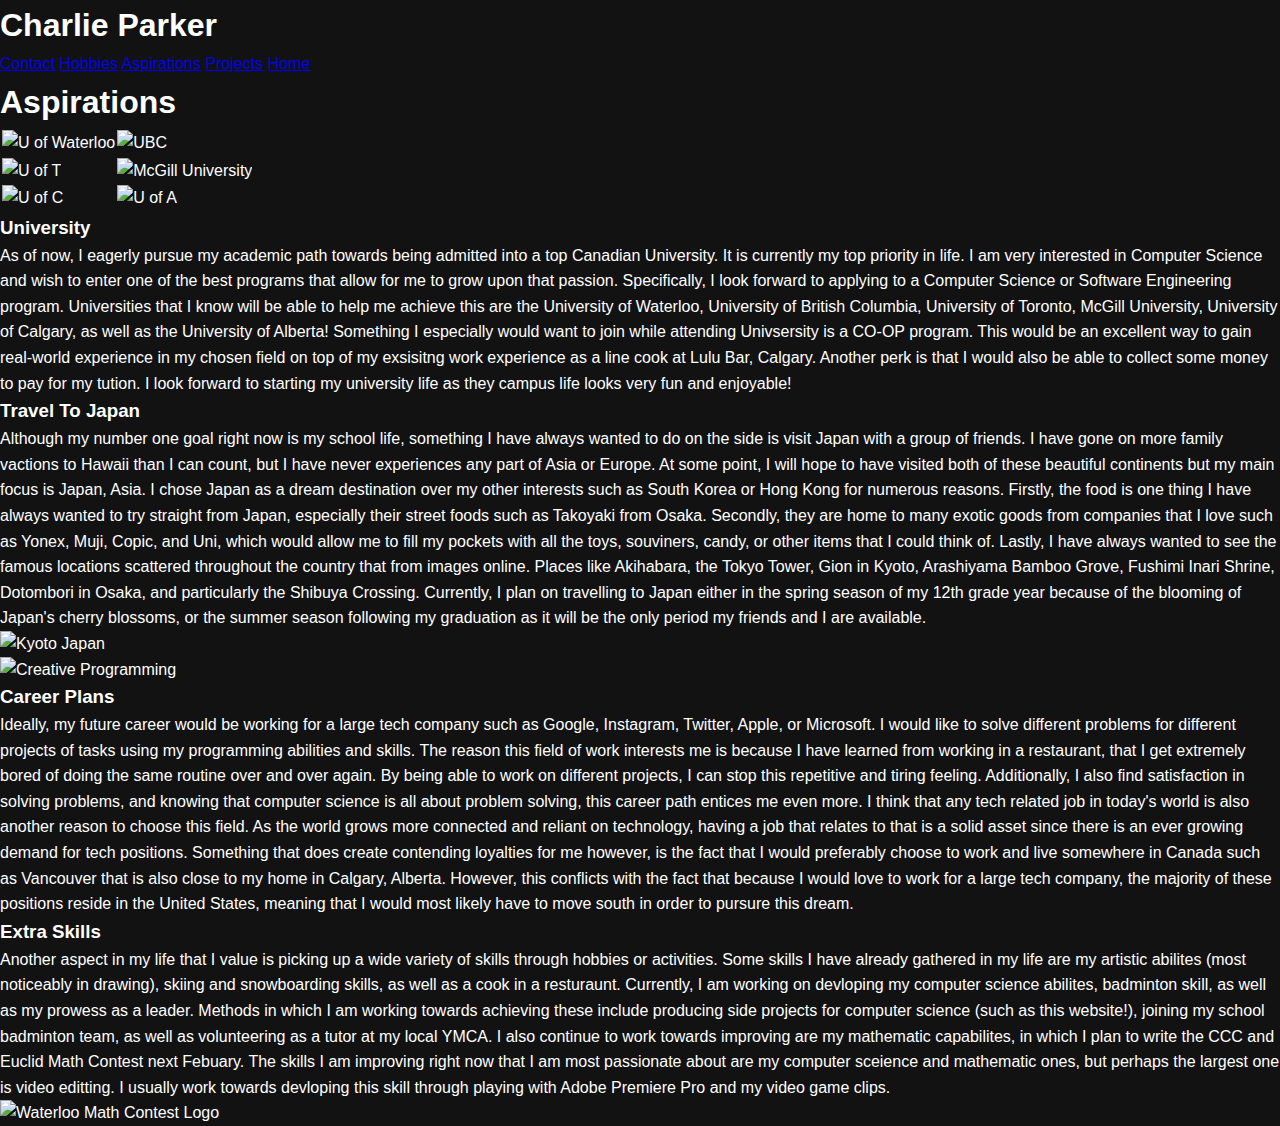
==== commit b132598d: "Update aspirations.html" ====
--- a/aspirations.html
+++ b/aspirations.html
@@ -1,55 +1,66 @@
 <!DOCTYPE html>
-<html lang="en">
+<html>
 
 <head>
-    <meta charset="UTF-8">
-    <meta name="viewport" content="width=device-width, initial-scale=1.0">
-    <meta http-equiv="X-UA-Compatible" content="ie=edge">
-    <title>Charlie Parker | Aspirations</title>
-    <link href="https://fonts.googleapis.com/css2?family=Poppins:wght@400;600&display=swap" rel="stylesheet">
-    <link href="style.css" rel="stylesheet">
+  <meta charset="utf-8">
+  <meta name="viewport" content="width=device-width">
+  <title>Personal Website - Charlie Parker</title>
+  <link href="style.css" rel="stylesheet" type="text/css" />
 </head>
 
-<body id="body1">
-    <!-- Navigation Bar -->
-    <header>
-        <nav class="navBar">
-            <h1 class="logo">Charlie Parker</h1>
-            <ul class="navLinks">
-                <li><a href="index.html" class="navEffect">Home</a></li>
-                <li><a href="projects.html" class="navEffect">Projects</a></li>
-                <li><a href="hobbies.html" class="navEffect">Hobbies</a></li>
-                <li><a href="aspirations.html" class="navEffect">Aspirations</a></li>
-                <li><a href="contact.html" class="navEffect">Contact</a></li>
-            </ul>
-        </nav>
-    </header>
+<body id='body2'>
+  <div class='navBarLight'>
+    <h1>Charlie Parker</h1>
+    <a class='navEffectLight' href="contact.html">Contact</a>
+    <a class='navEffectLight' href="hobbies.html">Hobbies</a>
+    <a class='navEffectLight' href="aspirations.html">Aspirations</a>
+    <a class='navEffectLight' href="projects.html">Projects</a>
+    <a class='navEffectLight' href="index.html">Home</a>
+  </div>
 
-    <!-- Aspirations Section -->
-    <section class="aspirations">
-        <h2 class="sectionTitle">Aspirations</h2>
-        <div class="aspirationList">
-            <div class="aspiration">
-                <h3>Become a Lead Developer</h3>
-                <p>My goal is to lead a team of developers to create meaningful projects that push boundaries.</p>
-            </div>
-            <div class="aspiration">
-                <h3>Learn AI & Machine Learning</h3>
-                <p>I want to deepen my knowledge in AI and Machine Learning to build smarter applications.</p>
-            </div>
-            <div class="aspiration">
-                <h3>Contribute to Open Source</h3>
-                <p>I aspire to contribute to the open-source community and collaborate with like-minded developers.</p>
-            </div>
-        </div>
-    </section>
-
-    <!-- Footer -->
-    <footer>
-        <p>Made with ❤️ by Charlie Parker</p>
-    </footer>
-
-    <script src="script.js"></script>
+  <h1 class='title'>Aspirations</h1>
+  <div class='aspirationsList'>
+    <div id='rowAlign'>
+      <table id='aspirationsTable'>
+        <tr>
+          <td><img class='universityPng' src='https://upload.wikimedia.org/wikipedia/en/thumb/6/6e/University_of_Waterloo_seal.svg/1200px-University_of_Waterloo_seal.svg.png' alt='U of Waterloo'></td><td><img class='universityPng' src='https://cdn.remitanalyst.com/filters:format(webp)/images/blogs/86-canada-universities-with-best-scholarship/ubc-logo.jpg' alt='UBC'></td>
+        </tr>
+        <tr>
+          <td><img class='universityPng' src='https://upload.wikimedia.org/wikipedia/en/thumb/0/04/Utoronto_coa.svg/250px-Utoronto_coa.svg.png' alt='U of T'></td><td><img class='universityPng' src='https://www.huanglabmcgill.org/uploads/1/2/1/6/121601138/mcgill_orig.png' alt='McGill University'></td>
+        </tr>
+        <tr>
+          <td><img class='universityPng' src='https://upload.wikimedia.org/wikipedia/en/thumb/f/fb/UofCCoat.svg/1200px-UofCCoat.svg.png' alt='U of C'></td><td><img class='universityPng' src='https://leapassets.s3.ap-south-1.amazonaws.com/1200px_University_of_Alberta_seal_svg_df4d1d3cb6.png' alt='U of A'></td>
+        </tr>
+      </table>
+      <div class='aspirationsItem'>
+        <h3 class='subTitle'>University</h3>
+        <p>As of now, I eagerly pursue my academic path towards being admitted into a top Canadian University. It is currently my top priority in life. I am very interested in Computer Science and wish to enter one of the best programs that allow for me to grow upon that passion. Specifically, I look forward to applying to a Computer Science or Software Engineering program. Universities that I know will be able to help me achieve this are the University of Waterloo, University of British Columbia, University of Toronto, McGill University, University of Calgary, as well as the University of Alberta! Something I especially would want to join while attending Univsersity is a CO-OP program. This would be an excellent way to gain real-world experience in my chosen field on top of my exsisitng work experience as a line cook at Lulu Bar, Calgary. Another perk is that I would also be able to collect some money to pay for my tution. I look forward to starting my university life as they campus life looks very fun and enjoyable!</p>
+      </div>
+    </div>
+    <div id='rowAlign'>
+      <div class='aspirationsItem'>
+        <h3 class='subTitle'>Travel To Japan</h3>
+        <p>Although my number one goal right now is my school life, something I have always wanted to do on the side is visit Japan with a group of friends. I have gone on more family vactions to Hawaii than I can count, but I have never experiences any part of Asia or Europe. At some point, I will hope to have visited both of these beautiful continents but my main focus is Japan, Asia. I chose Japan as a dream destination over my other interests such as South Korea or Hong Kong for numerous reasons. Firstly, the food is one thing I have always wanted to try straight from Japan, especially their street foods such as Takoyaki from Osaka. Secondly, they are home to many exotic goods from companies that I love such as Yonex, Muji, Copic, and Uni, which would allow me to fill my pockets with all the toys, souviners, candy, or other items that I could think of. Lastly, I have always wanted to see the famous locations scattered throughout the country that from images online. Places like Akihabara, the Tokyo Tower, Gion in Kyoto, Arashiyama Bamboo Grove, Fushimi Inari Shrine, Dotombori in Osaka, and particularly the Shibuya Crossing. Currently, I plan on travelling to Japan either in the spring season of my 12th grade year because of the blooming of Japan's cherry blossoms, or the summer season following my graduation as it will be the only period my friends and I are available.</p>
+      </div>
+      <img class='aspirationsImage' src='https://www.state.gov/wp-content/uploads/2019/04/Japan-2107x1406.jpg' alt='Kyoto Japan'>
+    </div>
+    <div id='rowAlign'>
+      <img class='aspirationsImage' src='https://www.apple.com/newsroom/images/passions/education/Apple-STEAM-Day-hero_Full-Bleed-Image.jpg.large.jpg' alt='Creative Programming'>
+      <div class='aspirationsItem'>
+        <h3 class='subTitle'>Career Plans</h3>
+        <p>Ideally, my future career would be working for a large tech company such as Google, Instagram, Twitter, Apple, or Microsoft. I would like to solve different problems for different projects of tasks using my programming abilities and skills. The reason this field of work interests me is because I have learned from working in a restaurant, that I get extremely bored of doing the same routine over and over again. By being able to work on different projects, I can stop this repetitive and tiring feeling. Additionally, I also find satisfaction in solving problems, and knowing that computer science is all about problem solving, this career path entices me even more. I think that any tech related job in today's world is also another reason to choose this field. As the world grows more connected and reliant on technology, having a job that relates to that is a solid asset since there is an ever growing demand for tech positions. Something that does create contending loyalties for me however, is the fact that I would preferably choose to work and live somewhere in Canada such as Vancouver that is also close to my home in Calgary, Alberta. However, this conflicts with the fact that because I would love to work for a large tech company, the majority of these positions reside in the United States, meaning that I would most likely have to move south in order to pursure this dream.</p>
+      </div>
+    </div>
+    <div id='rowAlign'>
+      <div class='aspirationsItem'>
+        <h3 class='subTitle'>Extra Skills</h3>
+        <p>Another aspect in my life that I value is picking up a wide variety of skills through hobbies or activities. Some skills I have already gathered in my life are my artistic abilites (most noticeably in drawing), skiing and snowboarding skills, as well as a cook in a resturaunt. Currently, I am working on devloping my computer science abilites, badminton skill, as well as my prowess as a leader. Methods in which I am working towards achieving these include producing side projects for computer science (such as this website!), joining my school badminton team, as well as volunteering as a tutor at my local YMCA. I also continue to work towards improving are my mathematic capabilites, in which I plan to write the CCC and Euclid Math Contest next Febuary. The skills I am improving right now that I am most passionate about are my computer sceience and mathematic ones, but perhaps the largest one is video editting. I usually work towards devloping this skill through playing with Adobe Premiere Pro and my video game clips.</p>
+      </div>
+      <img class='aspirationsImage' src='http://umchighschool.com/wp-content/uploads/2021/02/CEMC-Logo.png' alt='Waterloo Math Contest Logo'>
+    </div>
+  </div>
+  
+  <script src="script.js"></script>
 </body>
 
 </html>
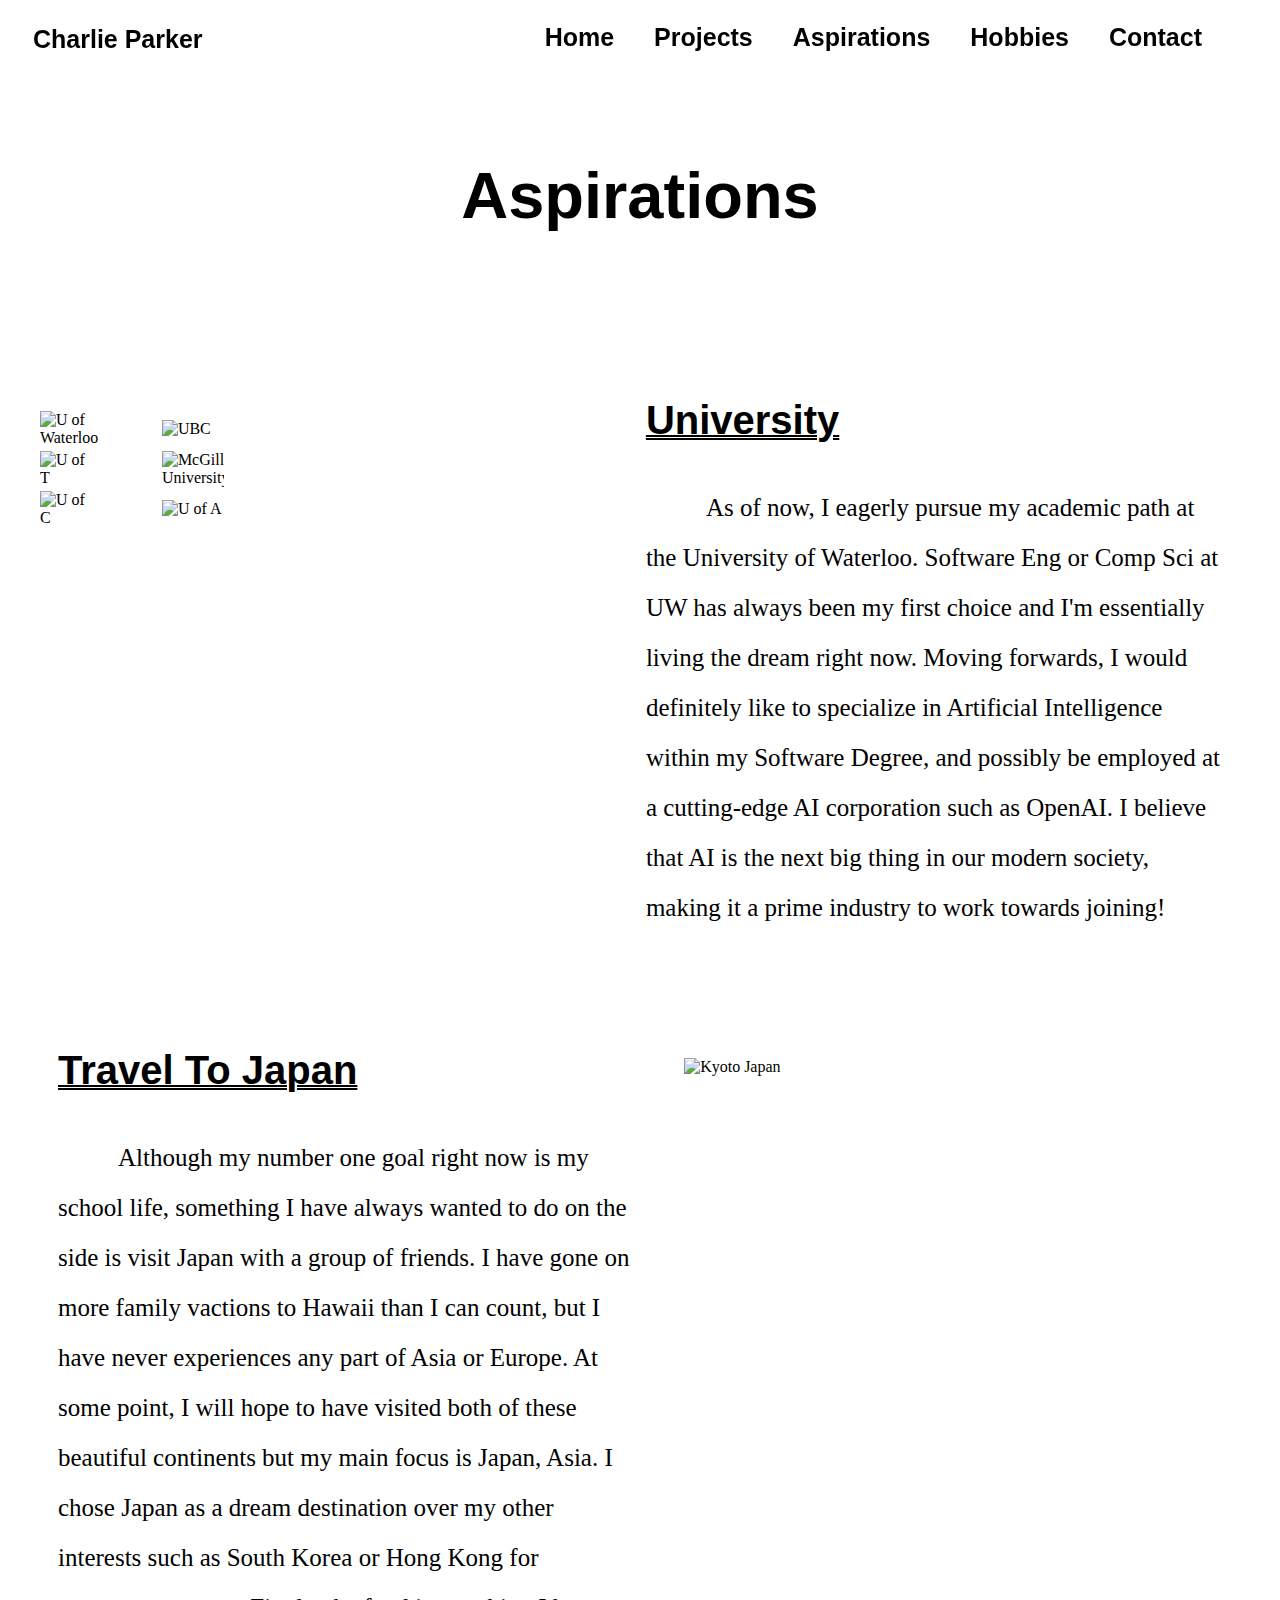
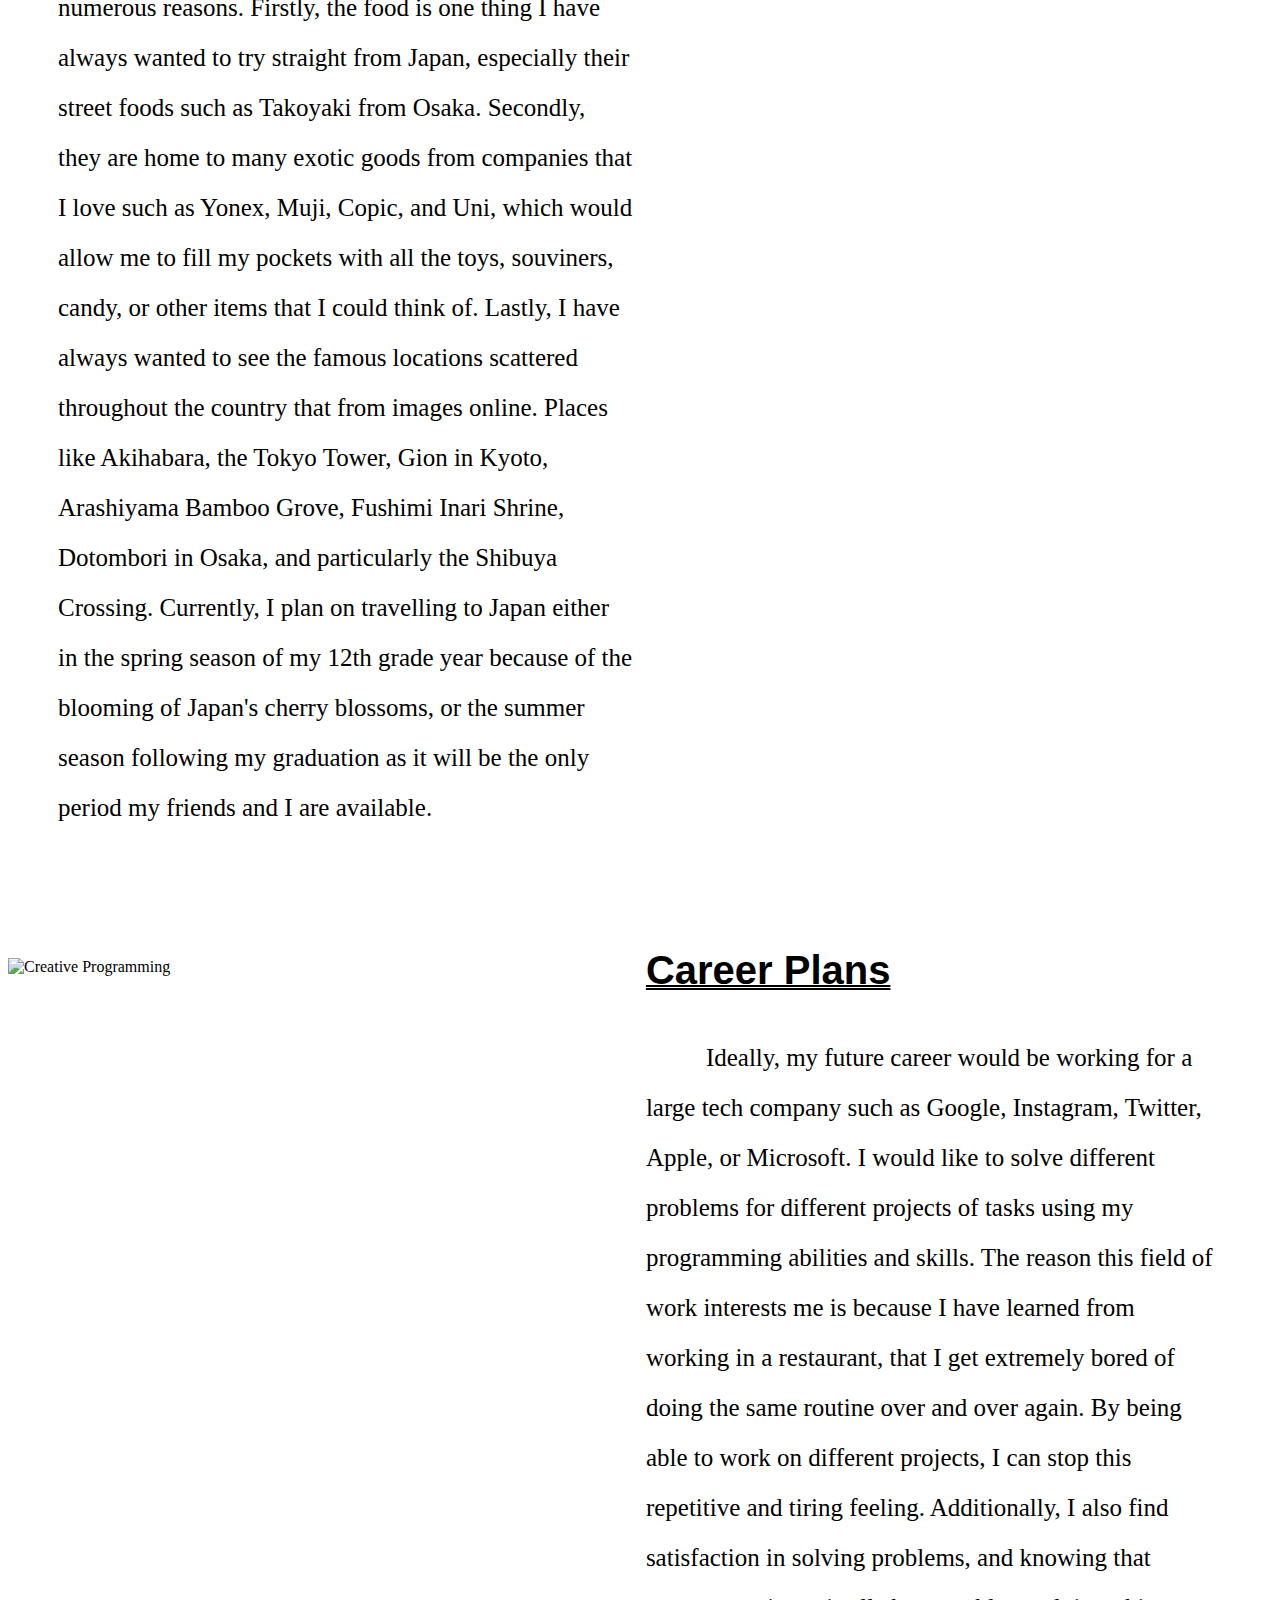
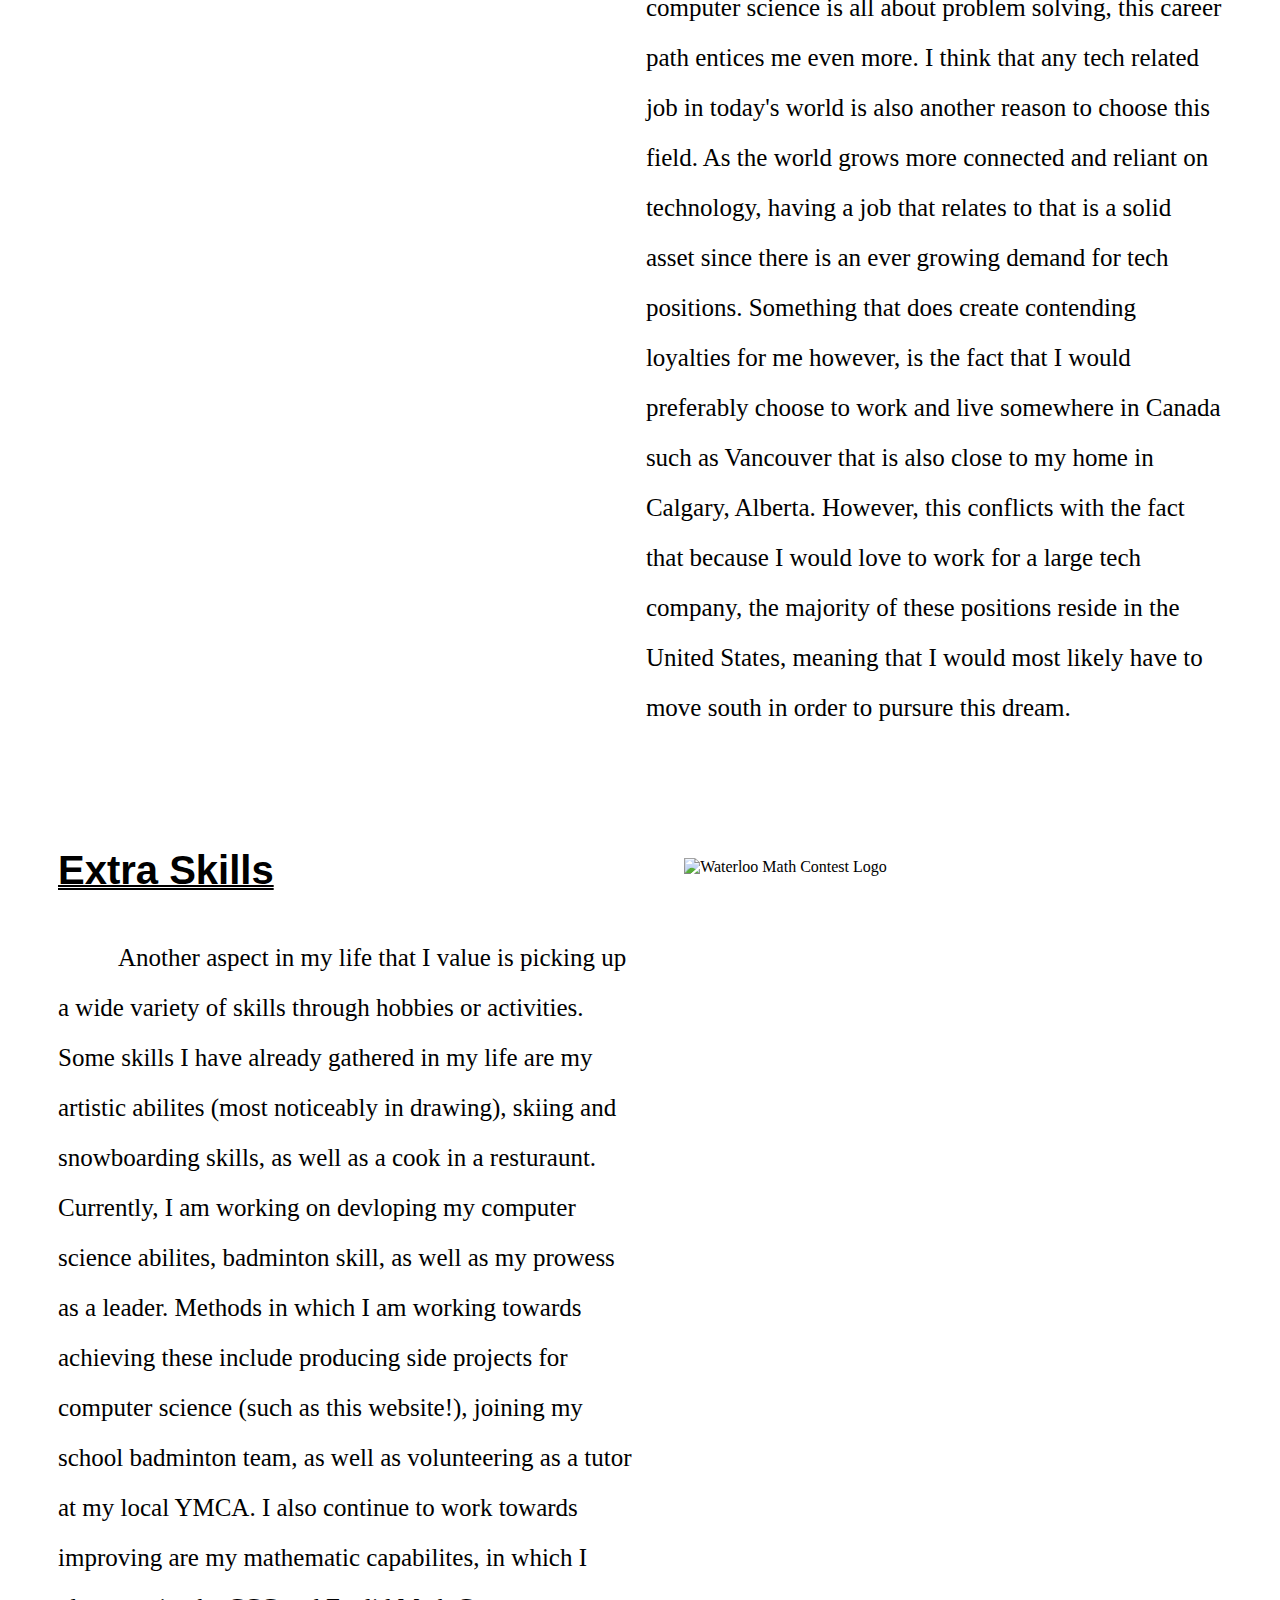
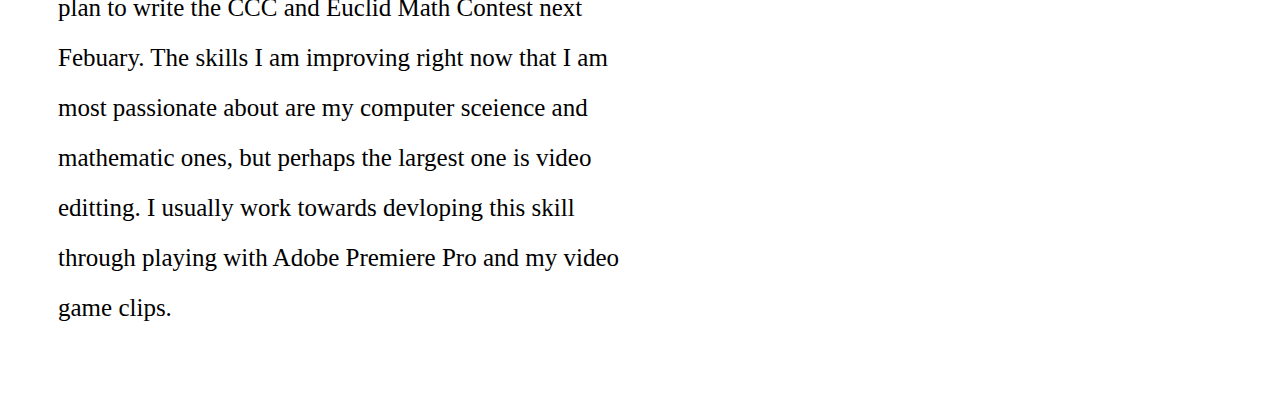
==== commit 1183f1f3: "Update aspirations.html" ====
--- a/aspirations.html
+++ b/aspirations.html
@@ -34,7 +34,7 @@
       </table>
       <div class='aspirationsItem'>
         <h3 class='subTitle'>University</h3>
-        <p>As of now, I eagerly pursue my academic path towards being admitted into a top Canadian University. It is currently my top priority in life. I am very interested in Computer Science and wish to enter one of the best programs that allow for me to grow upon that passion. Specifically, I look forward to applying to a Computer Science or Software Engineering program. Universities that I know will be able to help me achieve this are the University of Waterloo, University of British Columbia, University of Toronto, McGill University, University of Calgary, as well as the University of Alberta! Something I especially would want to join while attending Univsersity is a CO-OP program. This would be an excellent way to gain real-world experience in my chosen field on top of my exsisitng work experience as a line cook at Lulu Bar, Calgary. Another perk is that I would also be able to collect some money to pay for my tution. I look forward to starting my university life as they campus life looks very fun and enjoyable!</p>
+        <p>As of now, I eagerly pursue my academic path at the University of Waterloo. Software Eng or Comp Sci at UW has always been my first choice and I'm essentially living the dream right now. Moving forwards, I would definitely like to specialize in Artificial Intelligence within my Software Degree, and possibly be employed at a cutting-edge AI corporation such as OpenAI. I believe that AI is the next big thing in our modern society, making it a prime industry to work towards joining!</p>
       </div>
     </div>
     <div id='rowAlign'>
--- a/style.css
+++ b/style.css
@@ -1,185 +1,509 @@
-/* General Reset and Body Styling */
-* {
-    margin: 0;
-    padding: 0;
-    box-sizing: border-box;
-}
-
-body {
-    font-family: 'Poppins', sans-serif;
-    color: #fff;
-    background-color: #121212;
-    line-height: 1.6;
-}
-
-/* Navbar Styling */
-.navBar {
-    display: flex;
-    justify-content: space-between;
-    align-items: center;
-    background-color: transparent;
-    padding: 20px 50px;
-    position: sticky;
-    top: 0;
-    z-index: 10;
-}
-
-.logo {
-    font-size: 2.5rem;
-    color: #fff;
-    text-transform: uppercase;
-}
-
-.navLinks {
-    list-style: none;
-    display: flex;
-    gap: 20px;
-}
-
-.navLinks li a {
-    color: #fff;
-    text-decoration: none;
-    font-size: 1.2rem;
-    position: relative;
-    padding: 10px;
-}
-
-.navEffect {
-    transition: all 0.3s ease;
-}
-
-.navEffect::after {
-    content: '';
-    position: absolute;
-    width: 0;
-    height: 3px;
-    background-color: #8d54ff;
-    bottom: -5px;
-    left: 0;
-    transition: width 0.3s ease;
-}
-
-.navEffect:hover::after {
-    width: 100%;
-}
-
-.navEffect:hover {
-    color: #8d54ff;
-}
-
-/* Intro Section */
-.intro {
-    text-align: center;
-    padding: 100px 20px;
-    background: linear-gradient(to bottom, rgba(0, 0, 0, 0.7), rgba(0, 0, 0, 0.7)), url('https://images.alphacoders.com/991/991927.jpg');
-    background-size: cover;
-    background-position: center;
-    color: #fff;
-}
-
-.intro h2 {
-    font-size: 3rem;
-    margin-bottom: 20px;
-}
-
-.intro p {
-    font-size: 1.5rem;
-    margin-bottom: 40px;
-}
-
-.cta .btn {
-    background-color: #8d54ff;
-    color: #fff;
-    padding: 15px 30px;
-    border: none;
-    font-size: 1.2rem;
-    border-radius: 5px;
-    text-decoration: none;
-    transition: all 0.3s ease;
-}
-
-.cta .btn:hover {
-    background-color: #fff;
-    color: #8d54ff;
-}
-
-/* Projects Section */
-.projects {
-    padding: 50px 20px;
-    background-color: #1a1a1a;
-}
-
-.sectionTitle {
-    text-align: center;
-    font-size: 2.5rem;
-    margin-bottom: 40px;
-}
-
-.projectsGrid {
-    display: grid;
-    grid-template-columns: repeat(auto-fill, minmax(300px, 1fr));
-    gap: 30px;
-}
-
-.projectCard {
-    position: relative;
-    overflow: hidden;
-    border-radius: 10px;
-    box-shadow: 0 4px 8px rgba(0, 0, 0, 0.2);
-    transition: transform 0.3s ease;
-}
-
-.projectCard:hover {
-    transform: translateY(-10px);
-}
-
-.projectCard a {
-    display: block;
-    color: inherit;
-    text-decoration: none;
-}
-
-.projectImage {
-    width: 100%;
-    height: 100%;
-    object-fit: cover;
-    transition: opacity 0.3s ease;
-}
-
-.projectCard:hover .projectImage {
-    opacity: 0.7;
-}
-
-.projectInfo {
-    position: absolute;
-    bottom: 0;
-    left: 0;
-    right: 0;
-    background: rgba(0, 0, 0, 0.5);
-    padding: 20px;
-    text-align: center;
-    color: #fff;
-    transition: transform 0.3s ease;
-    transform: translateY(100%);
-}
-
-.projectCard:hover .projectInfo {
-    transform: translateY(0);
-}
-
-.projectInfo h3 {
-    font-size: 1.5rem;
-    margin-bottom: 10px;
-}
-
-.projectInfo p {
-    font-size: 1rem;
-}
-
-/* Footer */
-footer {
-    text-align: center;
-    padding: 30px 20px;
-    background-color: #121212;
-    font-size: 1rem;
-}
+
+html {
+  height: 100%;
+  width: 100%;
+}
+
+#body {
+  margin: 0px;
+  background: linear-gradient(rgba(0, 0, 0, 0.5), rgba(0, 0, 0, 0.5)), url('https://images.alphacoders.com/991/991927.jpg');
+  background-size: cover;
+  background-position: center;
+  background-repeat: no-repeat;
+  background-attachment: fixed;
+  height: 200%;
+  width: 100%;
+}
+
+.navBarDark {
+  position: sticky;
+  top: 0;
+  overflow: hidden;
+  background-color: transparent;
+  padding-right: 50px;
+  padding-bottom: 0px;
+}
+
+.navBarDark h1 {
+  float: left;
+  font-size: 25px;
+  text-align: center;
+  padding-left: 25px;
+  color: white;
+  margin-bottom: 10px;
+}
+
+.navBarDark a {
+  float: right;
+  color: white;
+  text-align: center;
+  font-size: 25px;
+  padding: 15px 20px;
+  text-decoration: none;
+}
+
+#homeTitle {
+  text-align: center;
+  margin-bottom: 1000px;
+  margin-top: 100px;
+  font-family: 'Poppins', sans-serif;
+  position: sticky;
+  top: 75px;
+}
+
+#homeTitle h1 {
+  font-size: 100px;
+  margin-bottom: 0;
+  color: white;
+}
+
+#homeTitle h5 {
+  font-size: 25px;
+  margin-top: 0;
+  margin-bottom: 0;
+  color: white;
+}
+
+#homeTitle h6 {
+  font-size: 15px;
+  margin-top: 10px;
+  margin-bottom: 0;
+  color: white;
+}
+
+.navList {
+  text-align: center;
+  background-color: white;
+  margin: 0;
+  padding: 0;
+}
+
+.navList li {
+  font-family: 'Poppins', sans-serif;
+  font-size: 25px;
+  margin: 50px 0px;
+  display: table-cell;
+  font-weight: 500;
+  border: 3px solid #8d54ff;
+  width: 20%;
+  padding-bottom: 50px;
+  position: relative;
+}
+
+.navList a {
+  color: white;
+  background-color: #8d54ff;
+  text-align: center;
+  font-size: 20px;
+  padding: 15px 20px;
+  text-decoration: none;
+  border: 2px solid #8d54ff;
+  border-radius: 8px;
+  bottom: 50px;
+  left: 25%;
+  right: 25%;
+  position: absolute;
+}
+
+.navList a:hover {
+  color: #8d54ff;
+  background-color: white;
+}
+
+.navList h2 {
+  font-family: 'Poppins', sans-serif;
+  font-weight: 400;
+  font-size: 40px;
+  margin: 20px 0px;
+}
+
+.navList p {
+  font-size: 20px;
+  margin: 20px 50px 400px 50px;
+}
+
+#projectsHover:hover {
+  background: linear-gradient(rgba(0, 0, 0, 0.5), rgba(0, 0, 0, 0.5)), url('https://thumbs.dreamstime.com/b/computer-code-programming-coding-process-d-illustration-170640165.jpg');
+  background-size: cover;
+  background-repeat: no-repeat;
+  background-position: center;
+  color: white;
+}
+
+#aspirationsHover:hover {
+  background: linear-gradient(rgba(0, 0, 0, 0.5), rgba(0, 0, 0, 0.5)), url('https://media.istockphoto.com/id/1252548900/vector/businessman-holding-a-flag-looking-at-the-flag-farther-from-the-top-of-the-arrow.jpg?s=612x612&w=0&k=20&c=OPREH08X2K_8lAJU9Vciy5Y0Gx5MtUDtB8ygN3kkA9Y=');
+  background-size: cover;
+  background-repeat: no-repeat;
+  background-position: center;
+  color: white;
+}
+
+#hobbiesHover:hover {
+  background: linear-gradient(rgba(0, 0, 0, 0.5), rgba(0, 0, 0, 0.5)), url('https://cdn-res.keymedia.com/cms/images/ca/155/0319_637171637373959129.jpg');
+  background-size: cover;
+  background-repeat: no-repeat;
+  background-position: center;
+  color: white;
+}
+
+#contactHover:hover {
+  background: linear-gradient(rgba(0, 0, 0, 0.5), rgba(0, 0, 0, 0.5)), url('https://media.istockphoto.com/id/1170264057/photo/contact-us-concept-with-wood-block-and-symbols.jpg?s=612x612&w=0&k=20&c=dOAQngtWUKDNZTQz98IaPR4-fax102aaf2T5P1Zk_KA=');
+  background-size: cover;
+  background-repeat: no-repeat;
+  background-position: center;
+  color: white;
+}
+
+#projectsHover {
+  border-right:none;
+}
+
+#aspirationsHover {
+  border-right:none;
+}
+
+#hobbiesHover {
+  border-right:none;
+}
+
+#navContainer {
+  padding: 100px 80px;
+  background-color: transparent;
+  position: sticky;
+  top: 200px;
+}
+
+#body1 {
+  background: url('https://wallpaperaccess.com/full/260164.jpg');
+}
+
+.title {
+  text-align: center;
+  margin-top: 75px;
+  font-family: 'Poppins', sans-serif;
+  font-size: 65px;
+  font-weight: 600;
+}
+
+.projectsTable, .projectsTableData {
+  border: 3px solid #8d54ff;
+  margin-left: auto;
+  margin-right: auto;
+  text-align: center;
+}
+
+.projectsTable {
+  table-layout: fixed;
+  width: 80%;
+}
+
+.projectButton {
+  color: white;
+  font-size: 50px;
+  padding: 200px 20px;
+  text-decoration: none;
+  display: block;
+}
+
+#empty {
+  font-size: 30px;
+  font-weight: 100;
+  background: linear-gradient(lightgrey, black);
+  color: black;
+}
+
+#empty:hover {
+  background: linear-gradient(white, #1c1c1c);
+  color: white;
+}
+
+#worldCupSim {
+  background: linear-gradient(rgba(0, 0, 0, 0.5), rgba(0, 0, 0, 0.5)), url('https://images.indianexpress.com/2022/12/FIFA-World-Cup-2022-finals.jpg');
+  background-size: cover;
+  background-repeat: no-repeat;
+  background-position: center;
+}
+
+#worldCupSim:hover {
+  background: url('https://images.indianexpress.com/2022/12/FIFA-World-Cup-2022-finals.jpg');
+  background-size: cover;
+  background-repeat: no-repeat;
+  background-position: center;
+}
+
+#dragonGame {
+  background: linear-gradient(rgba(0, 0, 0, 0.5), rgba(0, 0, 0, 0.5)), url('https://preview.redd.it/cceb82p5arz61.jpg?auto=webp&s=0398b8f36053d2022c96362633580cfc5994bd52');
+  background-size: cover;
+  background-repeat: no-repeat;
+  background-position: center;
+}
+
+#dragonGame:hover {
+  background: url('https://preview.redd.it/cceb82p5arz61.jpg?auto=webp&s=0398b8f36053d2022c96362633580cfc5994bd52');
+  background-size: cover;
+  background-repeat: no-repeat;
+  background-position: center;
+}
+
+#red7 {
+  background: linear-gradient(rgba(0, 0, 0, 0.5), rgba(0, 0, 0, 0.5)), url('https://meeplelikeus.b-cdn.net/wp-content/uploads/2017/09/20170905_113531.jpg');
+  background-size: cover;
+  background-repeat: no-repeat;
+  background-position: center;
+}
+
+#red7:hover {
+  background: url('https://meeplelikeus.b-cdn.net/wp-content/uploads/2017/09/20170905_113531.jpg');
+  background-size: cover;
+  background-repeat: no-repeat;
+  background-position: center;
+}
+
+.navBarLight {
+  position: sticky;
+  top: 0;
+  overflow: hidden;
+  background-color: transparent;
+  padding-right: 50px;
+}
+
+.navBarLight h1 {
+  float: left;
+  font-size: 25px;
+  text-align: center;
+  padding-left: 25px;
+  color: black;
+  margin-bottom: 10px;
+}
+
+.navBarLight a {
+  float: right;
+  color: black;
+  text-align: center;
+  font-size: 25px;
+  padding: 15px 20px;
+  text-decoration: none;
+}
+
+.navBarLight a:hover {
+  color: #8d54ff;
+}
+
+.emailContainer {
+  font-size: 30px;
+  text-align: center;
+  padding: 10px;
+  display: inline-block;
+  margin-right: auto;
+  margin-left: auto;
+}
+
+.emailContainer h4 {
+  font-size: 30px;
+  padding-bottom: 0;
+  margin-bottom: 15px;
+}
+
+.email {
+  position: relative;
+  padding: 0;
+  margin: 0;
+  z-index: 1;
+  display: inline-block;
+}
+
+.email:after {
+  content: '';
+  position: absolute;
+  background-color: #8d54ff;
+  width: calc(100% + 16px);
+  top: -8px;
+  bottom: -8px;
+  left: -8px;
+  z-index: -1;
+  
+  transform: scaleX(0.02);
+  transform-origin: left;
+  transition: transform 250ms ease-in;
+}
+
+.emailContainer:hover .email:after {
+  transform: scaleX(1);
+}
+
+#body4 {
+  text-align: center;
+  background: url('https://wallpaperaccess.com/full/260164.jpg');
+  background-size: cover;
+  background-repeat: no-repeat;
+  background-position: center;
+}
+
+#contactInfoTitle {
+  margin-bottom: 0;
+}
+
+#hint {
+  margin-top: 5px;
+}
+
+#animePng {
+  position: absolute;
+  bottom: 0;
+  left: 0;
+}
+
+.navEffectDark {
+  background-image: linear-gradient(
+    to right,
+    #8d54ff,
+    #8d54ff 50%,
+    white 50%
+  );
+  background-size: 200% 100%;
+  background-position: -100%;
+  display: inline-block;
+  padding: 5px 0;
+  position: relative;
+  -webkit-background-clip: text;
+  -webkit-text-fill-color: transparent;
+  transition: all 0.3s ease-in-out;
+}
+
+.navEffectDark:before{
+  content: '';
+  background: #8d54ff;
+  display: block;
+  position: absolute;
+  bottom: -3px;
+  left: 0;
+  width: 0;
+  height: 3px;
+  transition: all 0.3s ease-in-out;
+}
+
+.navEffectDark:hover {
+ background-position: 0;
+}
+
+.navEffectDark:hover::before{
+  width: 100%;
+}
+
+.navEffectLight {
+  background-image: linear-gradient(
+    to right,
+    #8d54ff,
+    #8d54ff 50%,
+    black 50%
+  );
+  background-size: 200% 100%;
+  background-position: -100%;
+  display: inline-block;
+  padding: 5px 0;
+  position: relative;
+  -webkit-background-clip: text;
+  -webkit-text-fill-color: transparent;
+  transition: all 0.3s ease-in-out;
+}
+
+.navEffectLight:before{
+  content: '';
+  background: #8d54ff;
+  display: block;
+  position: absolute;
+  bottom: -3px;
+  left: 0;
+  width: 0;
+  height: 3px;
+  transition: all 0.3s ease-in-out;
+}
+
+.navEffectLight:hover {
+ background-position: 0;
+}
+
+.navEffectLight:hover::before{
+  width: 100%;
+}
+
+.navBarDark, .navBarLight {
+  font-family: 'Poppins', sans-serif;
+  font-size: 27px;
+  font-weight: 700;
+  height: 75px;
+}
+
+.aspirationsList {
+  margin-top: 75px;
+}
+
+.aspirationsItem {
+  width: 49%;
+  display: inline-block;
+  margin-top: 50px;
+  padding: 0px 50px;
+}
+
+.aspirationsImage {
+  width: 50%;
+  display: inline-block;
+  margin-top: 100px;
+}
+
+#aspirationsTable {
+  width: 50%;
+  margin: 0;
+  display: inline-flex;
+  margin-bottom: 75px;
+  margin-top: 100px;
+}
+
+#aspirationsTable td {
+  width: 15%;
+  margin: 0;
+}
+
+.universityPng {
+  margin-left: auto;
+  margin-right: auto;
+  display: block;
+  width: 50%;
+}
+
+.subTitle {
+  font-family: 'Poppins', sans-serif;
+  text-decoration: underline;
+  text-decoration-style: double;
+  text-decoration-thickness: 1.5px;
+  font-size: 40px;
+}
+
+.aspirationsItem p {
+  font-size: 25px;
+  line-height: 50px;
+  text-indent: 60px;
+}
+
+#body2 {
+  padding-bottom: 50px;
+}
+
+#rowAlign {
+  vertical-align: middle;
+  display: flex;
+}
+
+#body2, #body3 {
+  background: url('https://wallpaperaccess.com/full/260164.jpg');
+  background-size: cover;
+  background-repeat: no-repeat;
+  background-position: center;
+  background-attachment: fixed;
+}
+
+iframe {
+  width: 1024px;
+  height: 576px;
+  margin-top: 100px;
+}
